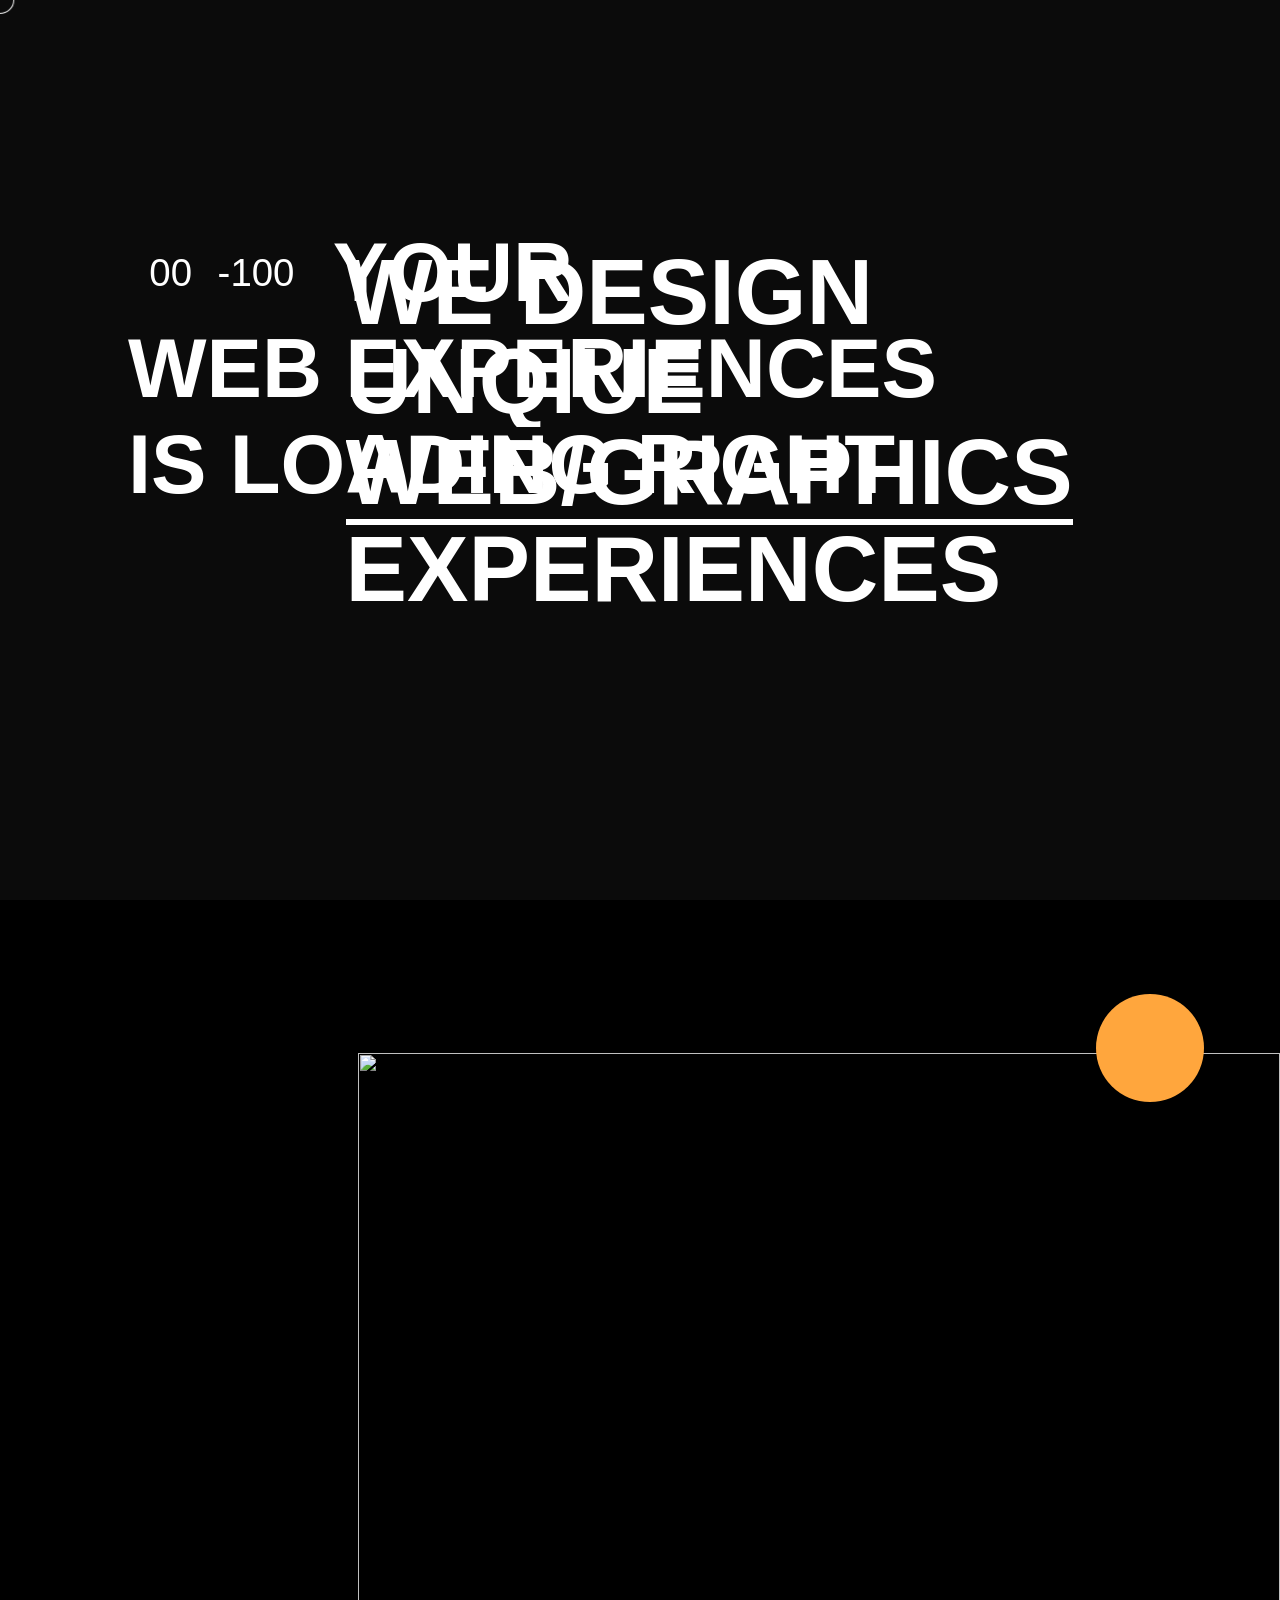
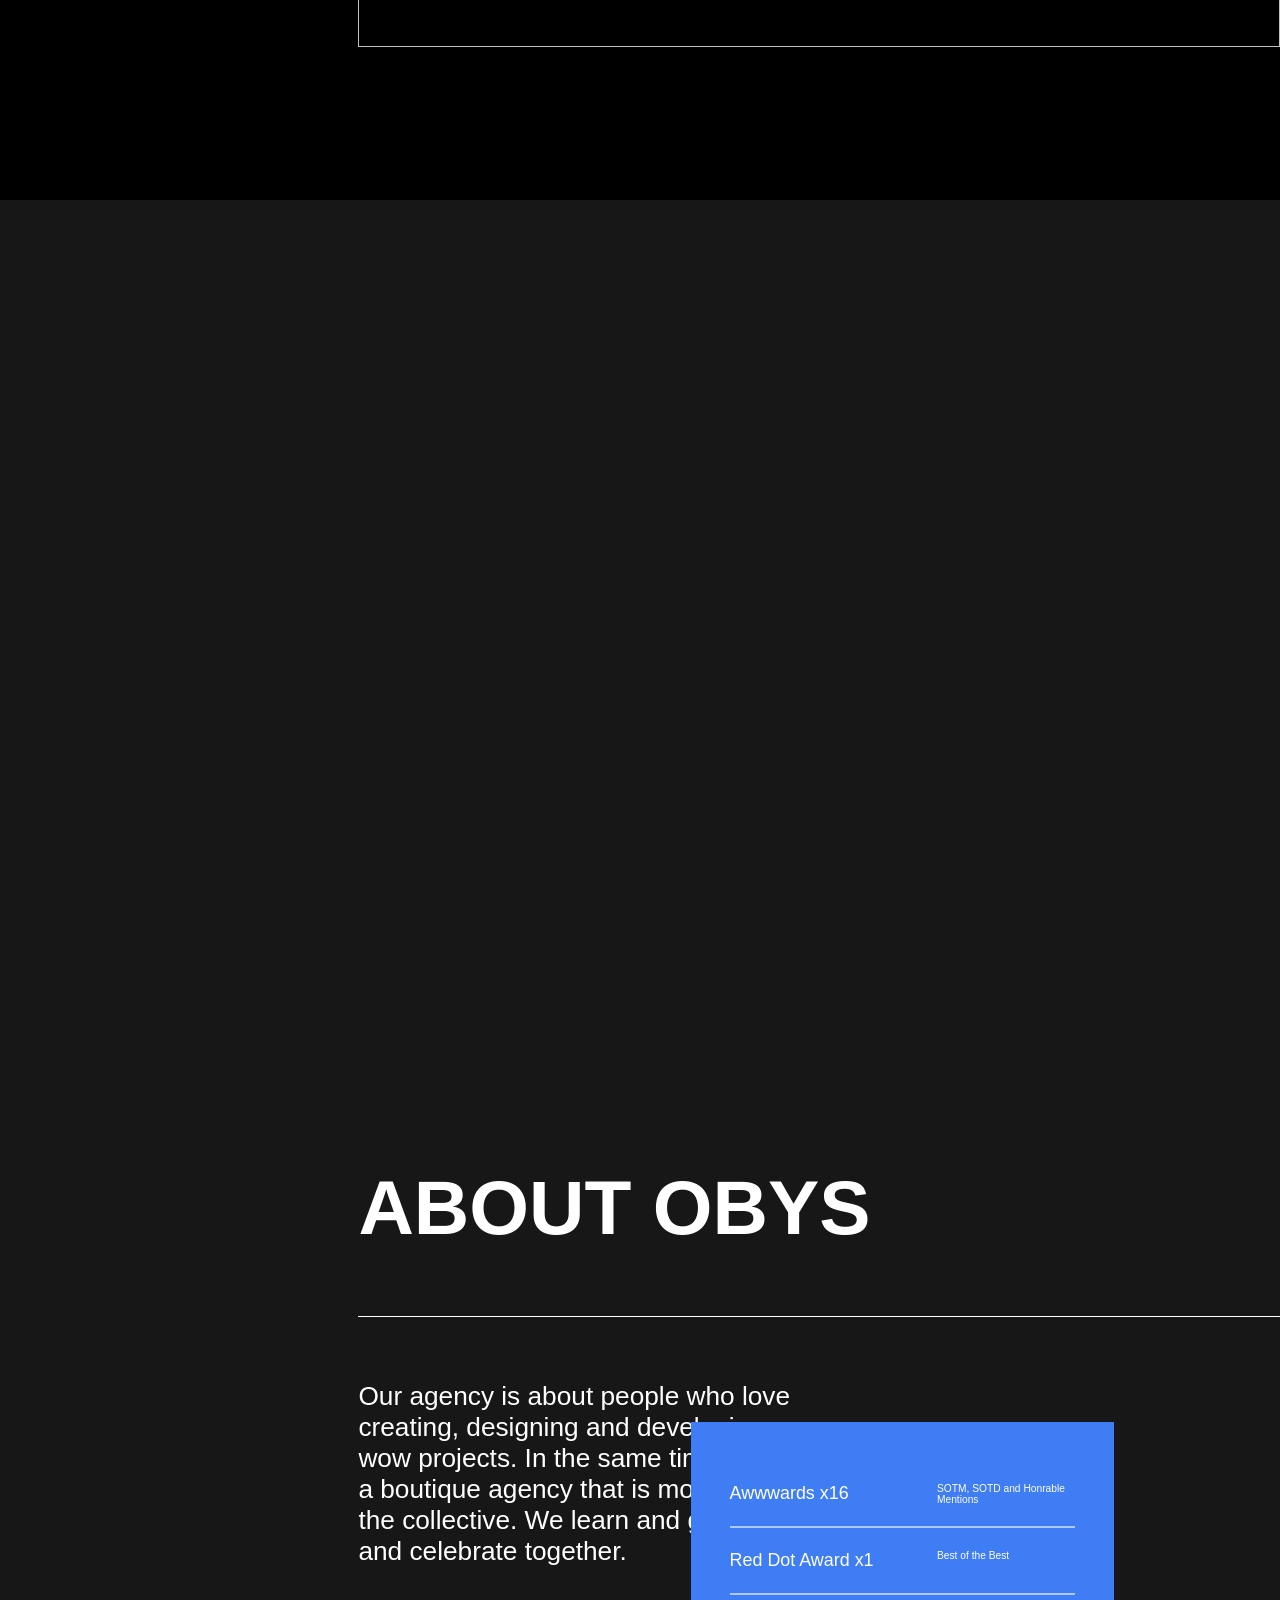
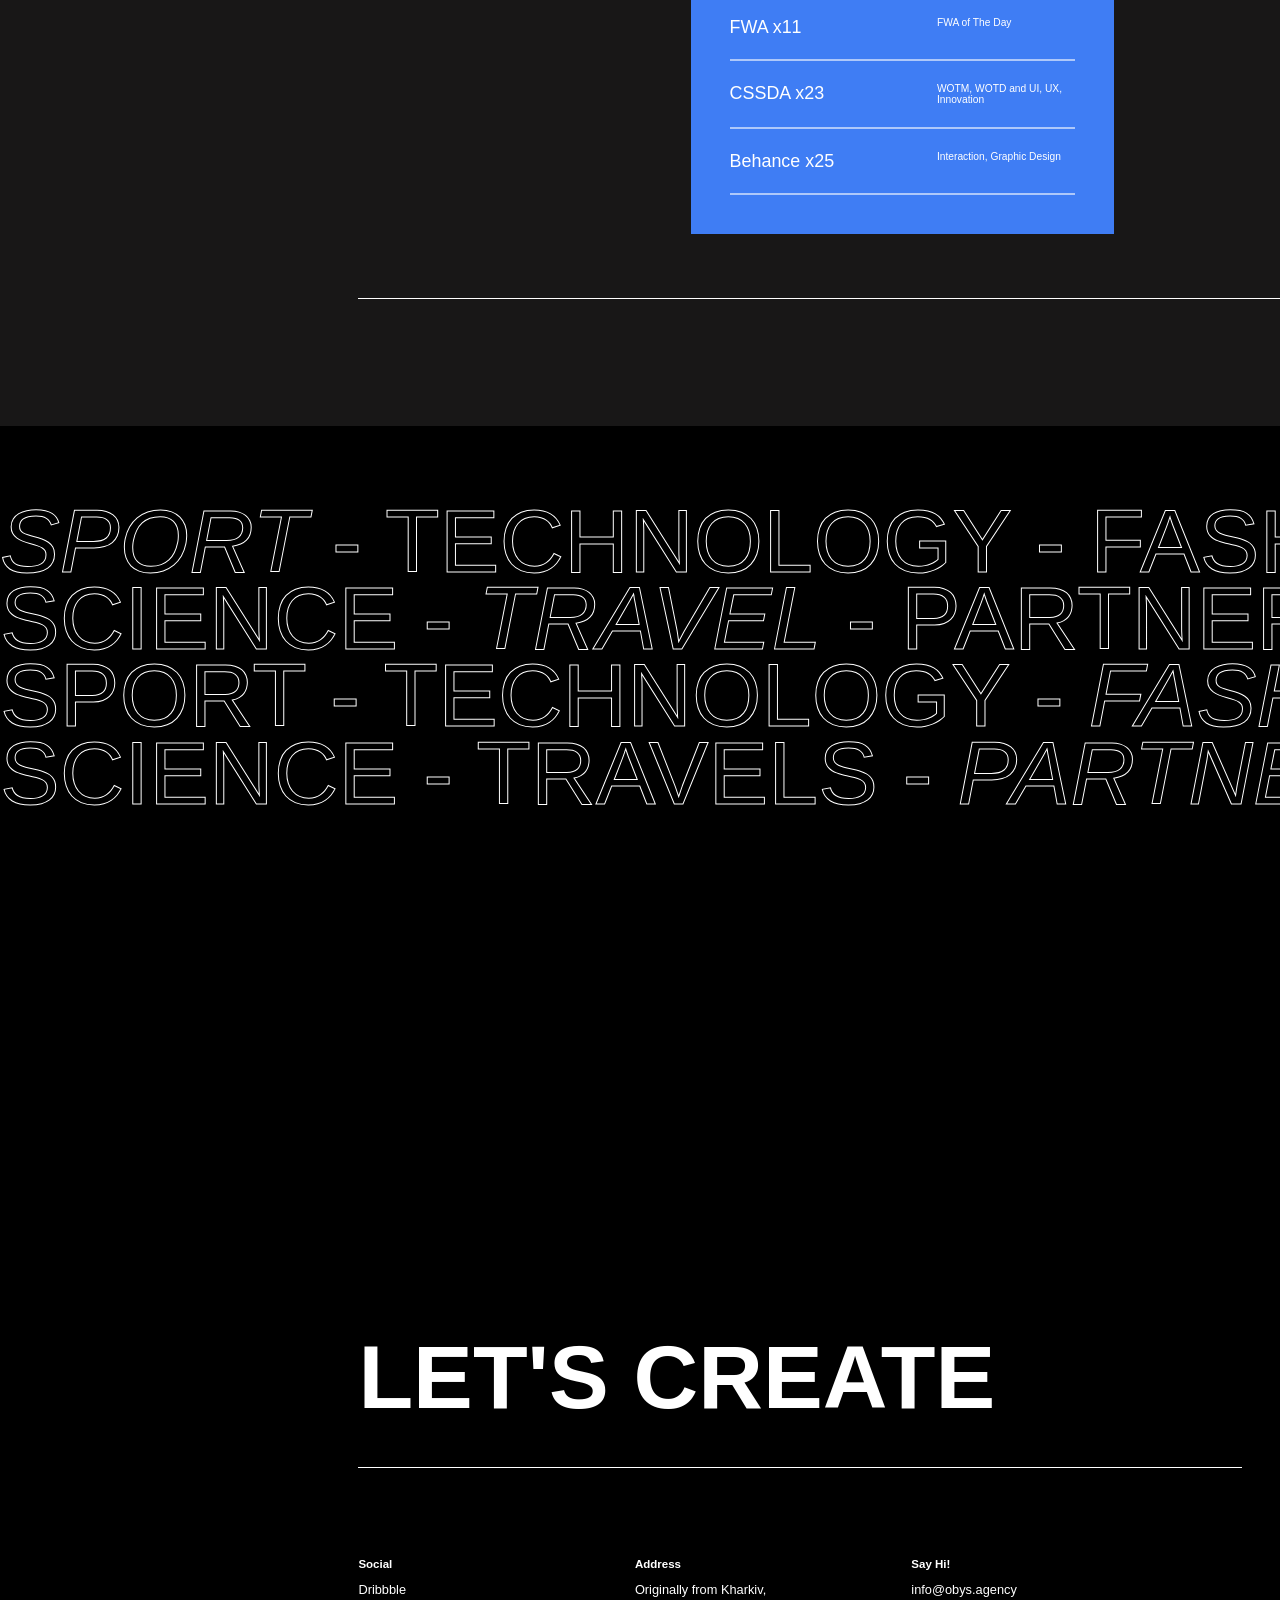
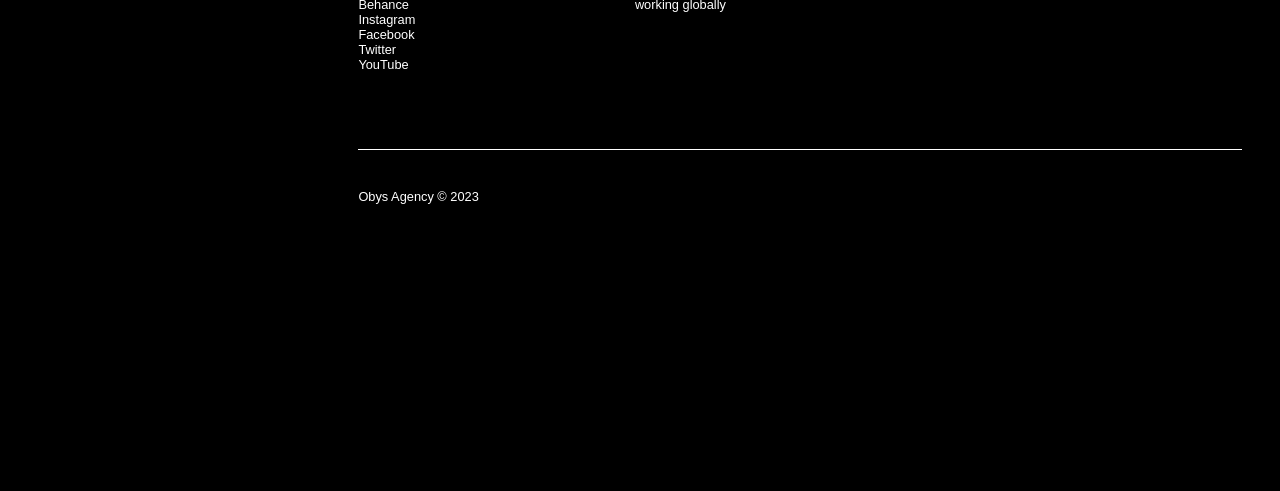
==== tut.html @ cdc53f73 "Initial commit" ====
<!DOCTYPE html>
<html lang="en">

<head>
    <meta charset="UTF-8">
    <meta name="viewport" content="width=device-width, initial-scale=1.0">
    <title>Obys Agency </title>
    <link rel="shortcut icon" href="favicon.png" type="image/x-icon">
    <link rel="stylesheet" href="https://unpkg.com/sheryjs/dist/Shery.css" /> <!-- Recommended -->
    <link href="https://cdn.jsdelivr.net/npm/remixicon@4.5.0/fonts/remixicon.css" rel="stylesheet" />
    <link rel="stylesheet" href="style.css">
</head>

<body>
    <div id="crsr"></div>
    <div id="loader">
        <div class="line">
            <div id="line1-part1">
                <h5>00</h5>
                <h6>-100</h6>
            </div>
            <h1>Your</h1>
        </div>
        <div class="line">
            <h1>Web Experiences</h1>
        </div>
        <div class="line">
            <h1>is loading right</h1>
            <h2>now</h2>
        </div>
    </div>
    <div id="main">
        <div id="page1">
            <div id="nav">
                <svg class="brand__svg" width="71" height="27" viewBox="0 0 71 27">
                    <path
                        d="M40.7622 24.5917C40.7622 23.6724 41.4511 22.9829 42.3697 22.9829C43.2883 22.9829 43.9773 23.6724 43.9773 24.5917C43.9773 25.511 43.2883 26.2005 42.3697 26.2005C41.566 26.2005 40.7622 25.3961 40.7622 24.5917Z"
                        fill="currentColor"></path>
                    <path
                        d="M65.7937 8.96329C65.7937 8.04398 66.4826 7.35449 67.4012 7.35449C68.3198 7.35449 69.0087 8.04398 69.0087 8.96329C69.0087 9.88261 68.3198 10.5721 67.4012 10.5721C66.4826 10.5721 65.7937 9.88261 65.7937 8.96329Z"
                        fill="currentColor"></path>
                    <path
                        d="M59.019 18.3861C59.019 17.4668 59.708 16.7773 60.6266 16.7773C61.5451 16.7773 62.2341 17.4668 62.2341 18.3861C62.2341 19.3055 61.5451 19.9949 60.6266 19.9949C59.8228 19.9949 59.019 19.3055 59.019 18.3861Z"
                        fill="currentColor"></path>
                    <path
                        d="M41.3365 9.88276C40.5327 8.27396 39.6142 7.8143 39.04 7.58447H46.3887C45.9294 7.8143 45.0108 8.04413 45.0108 8.96344C45.0108 9.19327 45.1257 9.65293 45.3553 10.1126L48.3407 16.6627L46.5035 20.225L41.3365 9.88276Z"
                        fill="currentColor"></path>
                    <path
                        d="M51.8998 9.30819C51.8998 8.04413 50.9812 7.69939 50.2922 7.58447H54.6555C53.8517 7.8143 52.8183 8.27396 51.7849 10.1126C51.8998 9.88276 51.8998 9.65293 51.8998 9.30819Z"
                        fill="currentColor"></path>
                    <path
                        d="M66.7122 17.9266C66.7122 16.2029 65.2195 15.6283 63.0378 14.5941C60.8562 13.5599 59.019 12.7555 59.019 10.8019C59.019 8.73348 60.971 7.12468 64.1861 7.00977C63.1527 7.23959 62.3489 8.15891 62.3489 9.42296C62.3489 10.9168 63.612 11.4914 65.9084 12.5256C68.2049 13.5599 70.2717 14.4792 70.2717 16.6626C70.2717 19.1907 67.4011 20.3398 64.6454 20.4547C65.9084 20.2249 66.7122 19.1907 66.7122 17.9266Z"
                        fill="currentColor"></path>
                    <path
                        d="M21.0129 2.64303C21.0129 1.6088 20.3239 0.919313 19.2905 0.689485L24.4576 0V20.3398C24.4576 20.3398 22.6204 20.4547 20.8981 21.8337V2.64303H21.0129Z"
                        fill="currentColor"></path>
                    <path
                        d="M34.6764 14.0195C34.6764 10.4572 31.691 7.58432 27.9019 7.35449C30.1983 7.69923 30.8873 11.4914 30.8873 14.0195C30.8873 16.5476 30.1983 20.2249 27.9019 20.6845C31.8058 20.4547 34.6764 17.5819 34.6764 14.0195Z"
                        fill="currentColor"></path>
                    <path
                        d="M14.9269 14.0195C14.9269 10.4572 11.9415 7.58432 8.15234 7.35449C10.4488 7.69923 11.1377 11.4914 11.1377 14.0195C11.1377 16.5476 10.4488 20.2249 8.15234 20.6845C11.9415 20.4547 14.9269 17.5819 14.9269 14.0195Z"
                        fill="currentColor"></path>
                    <path
                        d="M0 14.0195C0 10.4572 2.9854 7.58432 6.77456 7.35449C4.4781 7.69923 3.78916 11.4914 3.78916 14.0195C3.78916 16.5476 4.4781 20.2249 6.77456 20.6845C2.9854 20.4547 0 17.5819 0 14.0195Z"
                        fill="currentColor"></path>
                </svg>
                <div id="nav-part2">
                    <h4>Works</h4>
                    <h4>About</h4>
                    <h4>Contacts</h4>
                </div>
            </div>
            <div class="hero" id="hero1">
                <h1>We Design</h1>
            </div>
            <div class="hero" id="hero2">
                <h1>Unqiue</h1>
            </div>
            <div class="hero" id="hero3">
                <h2>Web/</h2>

                <h2>Graphics</h2>
            </div>
            <div class="hero" id="hero4">
                <h1>Experiences</h1>
            </div>
        </div>
        <div id="page2">
            <div id="video-container">
                <div id="video-cursor">
                    <i class="ri-play-mini-fill"></i>
                </div>
                <img src="https://obys.agency/wp-content/uploads/2022/11/Showreel-2022-preview-1.jpg" alt="">
                <video autoplay loop muted
                    src="https://obys.agency/wp-content/uploads/2024/12/Obys-Showreel-2024.mp4"></video>
            </div>
        </div>
        <div id="page3">

        </div>
        <div id="page4">
            <div id="page4-content">
                <h1>About Obys</h1>

                <div class="underline"></div>
                <p>Our
                    agency
                    is
                    about
                    people
                    who

                    love
                    creating,
                    designing
                    and

                    developing
                    wow
                    projects.
                    In
                    the

                    same
                    time
                    we
                    are
                    a
                    boutique

                    agency
                    that
                    is
                    more
                    than
                    the

                    collective.
                    We
                    learn
                    and
                    grow,
                    win

                    and
                    celebrate
                    together.

                </p>
                <div id="page4-flex">
                    <img src="https://obys.agency/wp-content/uploads/2020/07/content-image01.jpg
    " alt="">
                    <p>We are happy to present our new website and updated version of Obys agency. As before we are open
                        for new projects worldwide!
                        <br> <br>Would you like to have award winning site or unique branding style, please say hi to
                        our manager —info@obys.agency.
                        And we will help you with the pleasure.
                    </p>
                </div>
                <div id="page4-blue-div">
                    <div class="blue-div-elem">
                        <h4>Awwwards x16
                        </h4>
                        <p>SOTM, SOTD and Honrable Mentions</p>
                    </div>
                    <div class="blue-div-elem">
                        <h4>Red Dot Award x1
                        </h4>
                        <p>Best of the Best</p>
                    </div>
                    <div class="blue-div-elem">
                        <h4>FWA x11
                        </h4>
                        <p> FWA of The Day</p>
                    </div>
                    <div class="blue-div-elem">
                        <h4>CSSDA x23
                        </h4>
                        <p>WOTM, WOTD and UI, UX, Innovation</p>
                    </div>
                    <div class="blue-div-elem">
                        <h4>Behance x25
                        </h4>
                        <p>Interaction, Graphic Design</p>

                    </div>
                </div>
                <div class="underline"></div>
            </div>
        </div>
        <div id="page5">
            <div class="e">
                <div class="elem">
                    <h1><span>Sport</span> - Technology - Fashion -</h1>
                    <h1><span>Sport</span> - Technology - Fashion -</h1>

                </div>
                <div class="elem2">
                    <h1>Science - <span>Travel</span> - Partners -</h1>
                    <h1>Science - <span>Travel</span> - Pratners -</h1>

                </div>
                <div class="elem">
                    <h1>Sport - Technology - <span>Fashion</span> -</h1>
                    <h1>Sport - Technology - <span>Fashion</span> -</h1>

                </div>
                <div class="elem2">
                    <h1>Science - Travels - <span>Partners</span> -</h1>
                    <h1>Science - Travels - <span>Partners</span> -</h1>

                </div>
            </div>
        </div>
        <div id="footer">
            <h1>Let's Create</h1>
            <div class="underline"></div>
            <div id="footer-div">
                <div class="box">
                    <h6>Social</h6>
                    <h5>

                        Dribbble<br>
                        Behance<br>
                        Instagram<br>
                        Facebook<br>
                        Twitter<br>
                        YouTube<br>
                    </h5>
                    </div>
                    <div class="box">
                        <h6>Address</h6>
                        <h5>

                            Originally from Kharkiv,
                            working globally </h5>
                    </div>
                    <div class="box">
                        <h6>Say Hi!</h6>
                        <h5>
                            info@obys.agency
                        </h5>
                    </div>
                </div>
                <div class="underline"></div>
                <h5>
                    Obys Agency © 2023
                </h5>       
            </div>
        </div>
        

        <script src="https://cdnjs.cloudflare.com/ajax/libs/gsap/3.12.7/gsap.min.js"
            integrity="sha512-f6bQMg6nkSRw/xfHw5BCbISe/dJjXrVGfz9BSDwhZtiErHwk7ifbmBEtF9vFW8UNIQPhV2uEFVyI/UHob9r7Cw=="
            crossorigin="anonymous" referrerpolicy="no-referrer"></script>
        <script src="https://cdnjs.cloudflare.com/ajax/libs/gsap/3.12.7/ScrollTrigger.min.js"
            integrity="sha512-AcqPGqrrAEtEwe+ADO5R8RbdFi7tuU7b/A2cJJH0Im0D18NRk5p5s4B3E5PMuO81KFw0ClN7J5SHVUJz7KOb0A=="
            crossorigin="anonymous" referrerpolicy="no-referrer"></script>
        <script type="text/javascript" src="https://unpkg.com/sheryjs/dist/Shery.js"></script> <!-- Recommended -->
        <script src="script.js"></script>
</body>

</html>
---- style.css ----
*{
    margin: 0;
    padding: 0;
    box-sizing: border-box;
    font-family: "Plain", sans-serif;
    color: white;
    
}
html,body{
    height: 100%;
    width: 100%;

}
body{
    overflow-x: hidden;
     /* overflow-y: auto;
    background-color: #000000;  */
}
    
#crsr{
        height: 2.2vw;
        width: 2.3vw;
        border-radius: 50%;
        /* background-color: #0c0c0c; */
        position: fixed;
        z-index: 9999;
        border: 1px solid #fff;
        mix-blend-mode: difference;
        transform: translate(-50%,-50%);
   
    }
   

#loader{
    height:100%;
    width:100%;
    position: fixed;
    z-index: 999;
    background-color: #0b0b0b;
    padding: 25vh 10vw;

    
}
.line{
    /* position: relative; */
    /* background-color: red; */
  height: fit-content;
  overflow: hidden;
  display: flex;
  align-items: center;
justify-content: flex-start;  
 gap:3vw;        
    
}
#line1-part1{
   display: flex;
    align-items: center;
    justify-content: center;
    gap:2vw;
}
#line1-part1 h5 , #line1-part1 h6{
    font-size: 3vw;
    font-weight: 100;
    font-family:"silk serif", sans-serif;
   
}
#line1-part1 h5{
    /* background-color: red; */
    width: 5vw;
    text-align: right;
}

.line h1{
    font-size: 6.5vw;
    text-transform: uppercase;
    /* padding: -50px; */
    font-weight: 900;
   
}
.line h2{
    font-size: 5vw;
    text-transform: uppercase;
    font-weight: 900;
    animation-duration: 1s ;
    opacity: 0;
    animation-name: anime;
    animation-iteration-count: infinite;
   
}
@keyframes anime{
    0%{
      font-family: 'plain', sans-serif;
      -webkit-text-stroke: 1px #fff;
      color: #fff;
      font-weight: 500;
      opacity: 1;
    }
    47%{
        font-family: 'plain', sans-serif;
        -webkit-text-stroke: 1px #fff;
        color: #fff;
        font-weight: 500;
        opacity: 0;
      }
    50%{
        font-family: "silk serif", sans-serif;
        -webkit-text-stroke: 1px #fff;
        font-weight: 500;
        color:transparent;
        opacity: 1;
    }  
    

100%{
    font-family: "silk serif", sans-serif;
    -webkit-text-stroke: 1px #fff;
    font-weight: 500;
    color:transparent;
    opacity: 0;
}
}
#main{
    position: relative;
    background-color: #000000;
}
#page1{
    height: 100vh;
    width: 100%;
    background-color: #151515;
}
#page1 #nav{
    display: flex;
  align-items: center;
    justify-content: space-between;
    padding: 2.3vw 5.5vw;
}
 #nav-part2{
    display: flex;
    align-items: center;
    gap: 3vw;
   justify-content: center;
}
#nav-part2 h4{
    font-size:0.8vw;
    font-weight: 500;

}
.hero{
    /* background-color: red; */
    width:72%;
    margin-left:27%;
    height:fit-content;
    overflow: hidden;
    display: flex;
    align-items: center;
    /* justify-content: center; */
    position: relative;
    z-index: 9999  ;

}
.hero:nth-child(2){
  margin-top: 18vh;
}
.hero h1{
    font-size: 7.2vw;
    font-weight: 600;
    text-transform: uppercase;
    line-height: 7vw;

}
.hero h2{
    font-size: 7.2vw;
    font-weight: 600;
    text-transform: uppercase;
    line-height: 7.2vw;
    border-bottom: 0.5vw solid #fff;
    /* padding-bottom: 0.8vw; */
    /* transition: all ease 0.3s; */


}

.hero h2:hover{
    -webkit-text-stroke: 2px  #fff;
    color: transparent;
    font-weight: 500 ;
    border-bottom: 0.5vw solid black;


}
#page2{
    height: 100vh;
    width: 100%;
    /* background-color: #000000; */
    padding-top: 17vh;
    position: relative;
}
#video-container img{
    position:absolute;
    height: 100%;
    width: 100%;
    object-fit: cover;
    top:0;
}
#video-container{
    height: 66vh;
    width: 72vw;
    position: relative;
    left: 28%;
    background-image: url(https://obys.agency/wp-content/uploads/2022/11/Showreel-2022-preview-1.jpg);

}
#video-container video{
    height: 100%;
    width: 100%;
    object-fit: cover;
    /* position: absolute;
    top: 0;
    left: 0;
    z-index: -1; */
}
#video-cursor{
    background-color: #ffa63D;
    height: 8.5vw;
    width: 8.5vw;
    border-radius: 50%;
    position: absolute;
    top: 0;
    left: 80%;
    z-index: 9999;
    top:-10%;
    display: flex;
    align-items: center;
    justify-content: center;
}
#video-cursor i{
    font-size: 2vw;
}
#page3{
    min-height: 100vh;
    width: 100%;
    background-color: rgb(24, 23, 23);
    position: relative;
}
#page4{
    min-height: 100vh;
    width: 100%;
    background-color: rgb(24, 23, 23);
    position: relative;
    padding: 7vh 0;
}
#page4-content {
    width: 72vw;
    margin-left: 28%;
    /* position:  absolute; */

}
#page4-content h1{
    font-size: 6vw;
    /* font-weight: 600; */
    text-transform: uppercase;
    /* line-height: 7vw; */
}
#page4-content .underline {
    height:1px;
    width: 100%;
    background-color: #fff;
    margin: 5vw 0;
}
#page4-content>p{
    font-size: 2.05vw;
    width: 50%;
    /* font-weight: 500;
    text-transform: uppercase;
    line-height: 5vw; */
    margin-bottom: 3vw;
}
#page4-flex{
    display: flex;
    
}
#page4-flex img{
    /* height: 100%; */
    width: 48%;
    /* object-fit: cover; */
}
#page4-flex p{
    font-size:0.9vw;
    width: 19%;
    margin-left:1vw;
}
#page4-blue-div{
    background-color: #3F7DF4;
    width: 33vw;
    padding: 3vw;
    /* background-color: red; */
    position: relative;
    margin-top: -35vh;
    margin-left: 26vw;
}

.blue-div-elem{
    display: flex;
    align-items: flex-start;
    justify-content: space-between;
    padding: 1.7vw 0;
    border-bottom: 2px solid #ffffff94;
}
.blue-div-elem h4{
    font-size: 1.4vw;
    font-weight: 500;
}
.blue-div-elem p{
  font-size: 0.8vw;
  width: 40%;
  font-weight: 100;
}
#page5 {
    min-height: 100vh;
    width: 100%;
    /* background-color: rgb(24, 23, 23); */
    position: relative;
    padding: 5vw 0;

}
.elem{
    /* background-color: red; */
    white-space: nowrap;
 overflow-x: hidden;
 margin-bottom: -2vw;
}
.elem h1{
    font-size: 7vw;
    -webkit-text-stroke: 1px  #fff;
    font-weight: 400;
    text-transform: uppercase;
    color:transparent;
    display: inline-block;
    animation: text 5s linear infinite;
    margin-right: 16px;
    animation-name: anime;
    animation-duration: 12s;
    animation-timing-function: linear;
    animation-iteration-count: infinite;
}
@keyframes anime{
    from{
        transform: translateX(0);
    }
    to{
        transform: translateX(calc(-100% - 20px));
    }
}

.elem2{
    /* background-color: red; */
    white-space: nowrap;
 overflow-x: hidden;
 margin-bottom: -2vw;
}
.elem2 h1{
    font-size: 7vw;
    -webkit-text-stroke: 1px  #fff;
    font-weight: 400;
    text-transform: uppercase;
    color:transparent;
    display: inline-block;
    transform: translateX(clac(-100% - 20px));
    animation-name: anime;
    animation-duration: 12s;
    animation-timing-function: linear;
    animation-iteration-count: infinite;
    animation-direction: reverse;

}

.elem span{
    font-style: italic;
    font-family: "silk serif", sans-serif;
    color: transparent;

}
.elem2 span{
    font-style: italic;
    font-family: "silk serif", sans-serif;
    color: transparent;
}
#footer{
    height: 85vh;
    width: 100%;
    /* background-color: red; */
    position: relative;
    padding-left: 28vw;
    padding-right: 3vw;

}

#footer h1{
    font-size: 7vw;
    /* width: 60vw; */
    /* background-color: blue; */
    /* margin-left: 28vw; */
    text-transform: uppercase;
}
#footer h1::before{
    /* content:"04"; */
    color: #fff;
    /* position: absolute; */
    font-size: 5vw;
    font-family:"silk serif";
    font-weight:00;
    /* left:12%; */
    /* top:8%; */
}
.underline{
    height: 1px;
    width: 100%;
    background-color: white;
    margin: 3vw 0;
}
#footer-div{
    display:flex;
    align-items: flex-start;
    justify-content: space-between;
    padding-right: 15vw;
    padding-top: 4vw;
    margin-bottom: 6vw;
}
#footer-div h6{
    font-size: 0.9vw;
    margin-bottom: 1vw;
}

#footer-div h5{
    font-size: 1.4vw;
    /* margin: 0.1vh 0; */
    font-weight: 300;
}
.box{
    width: 20%;
}
#footer h5{
    font-weight: 500;
    font-size: 1vw;
}
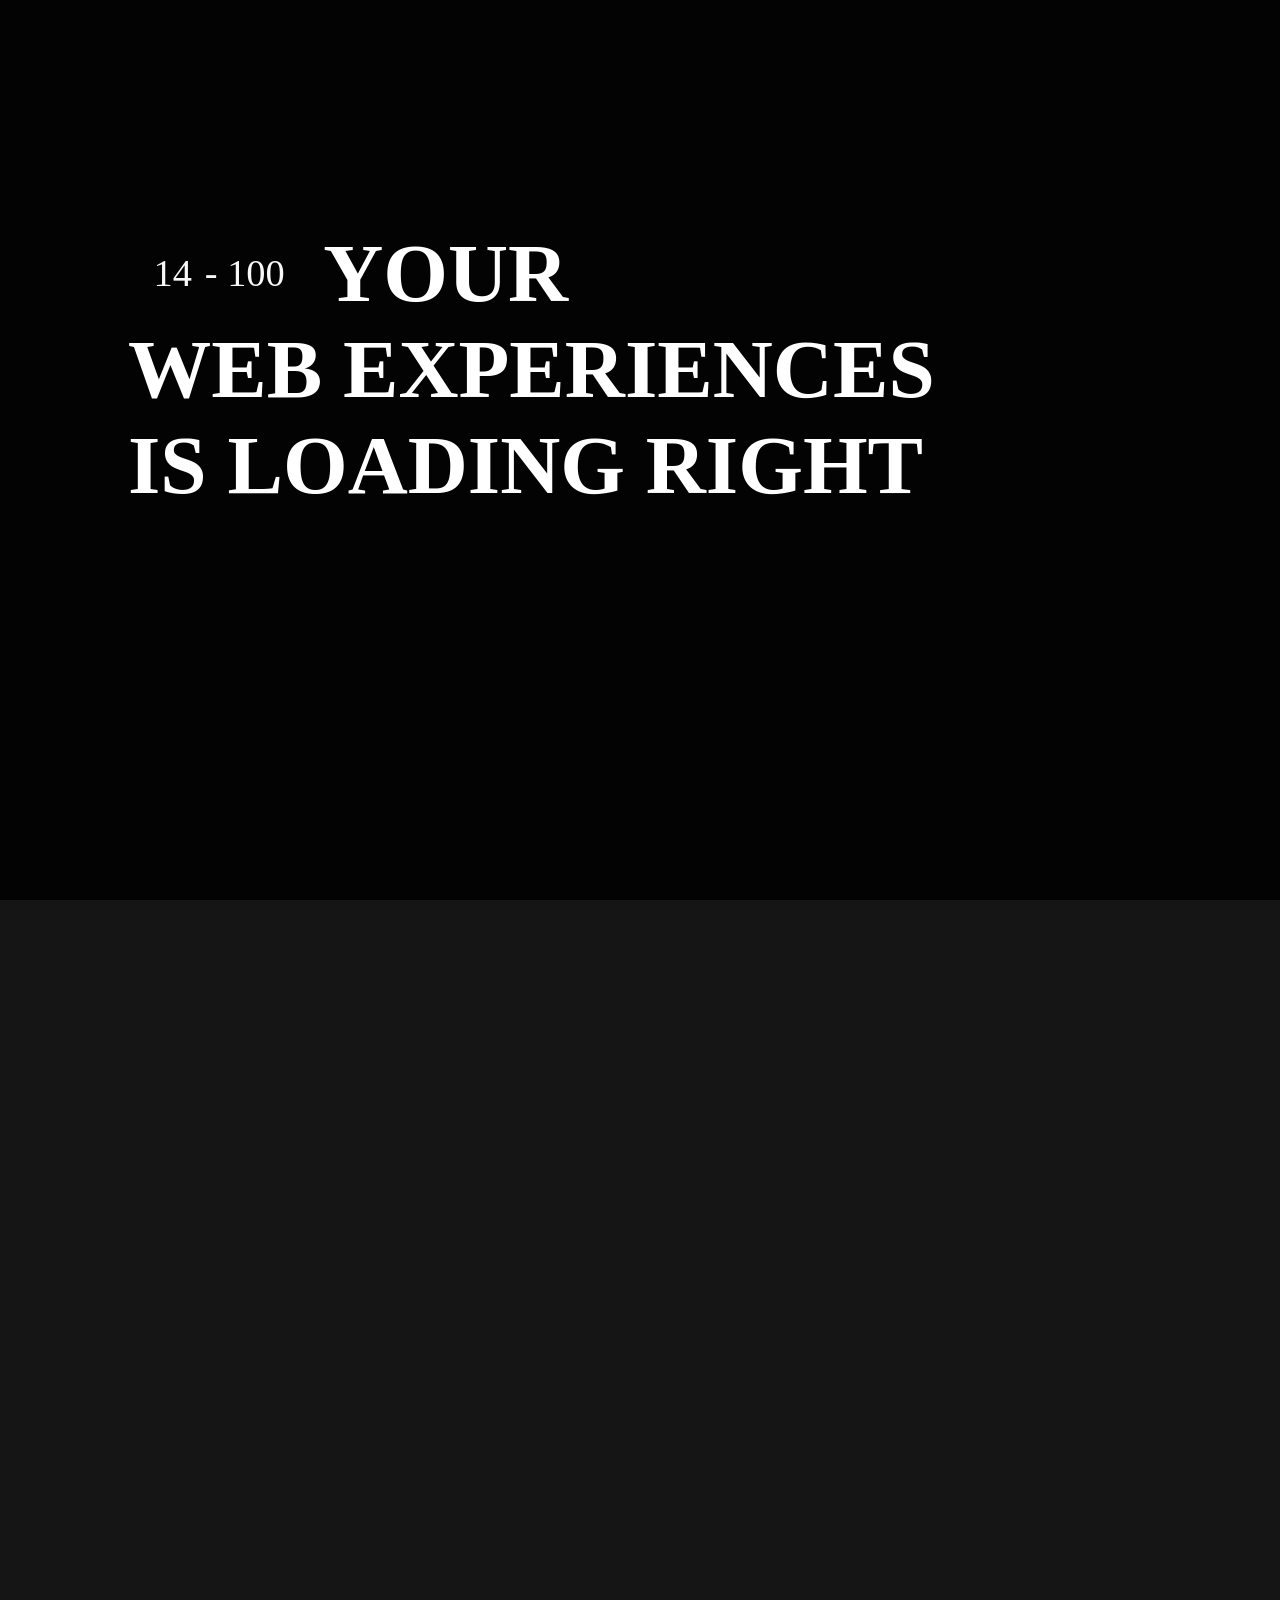
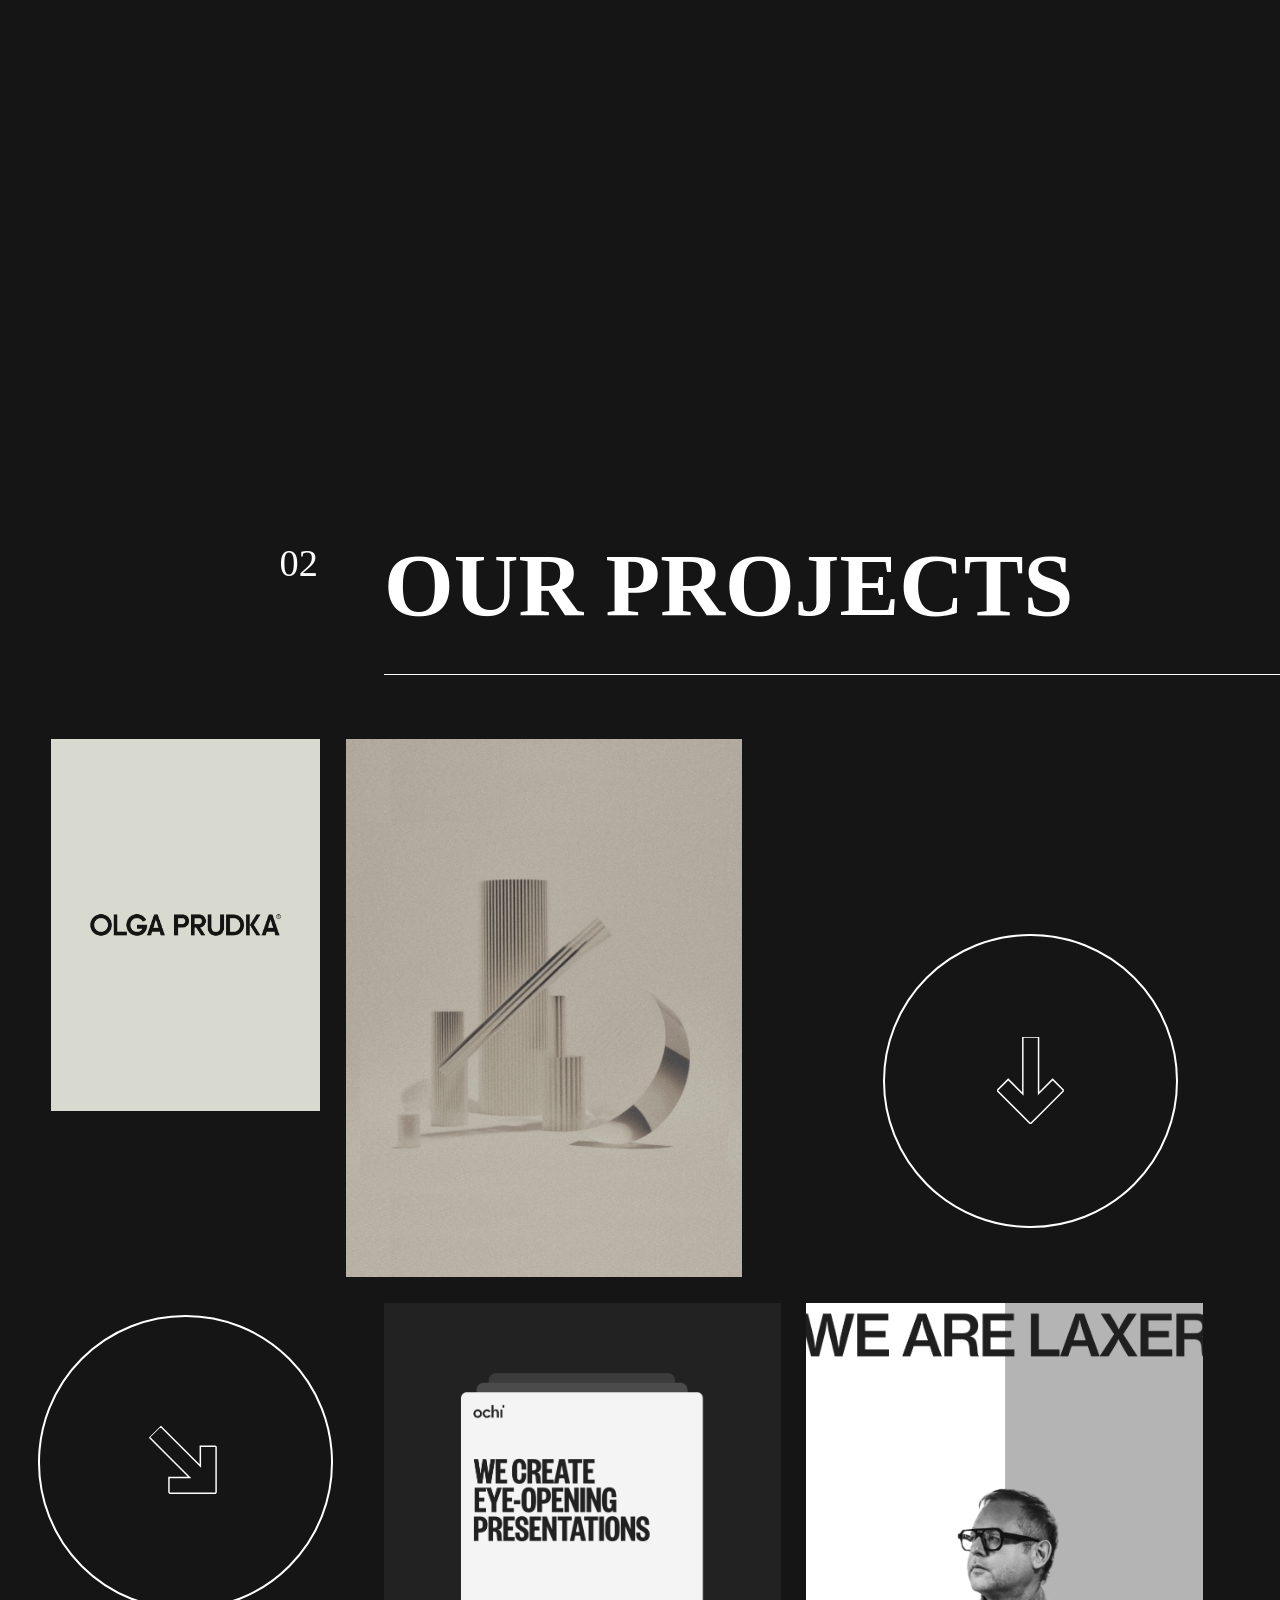
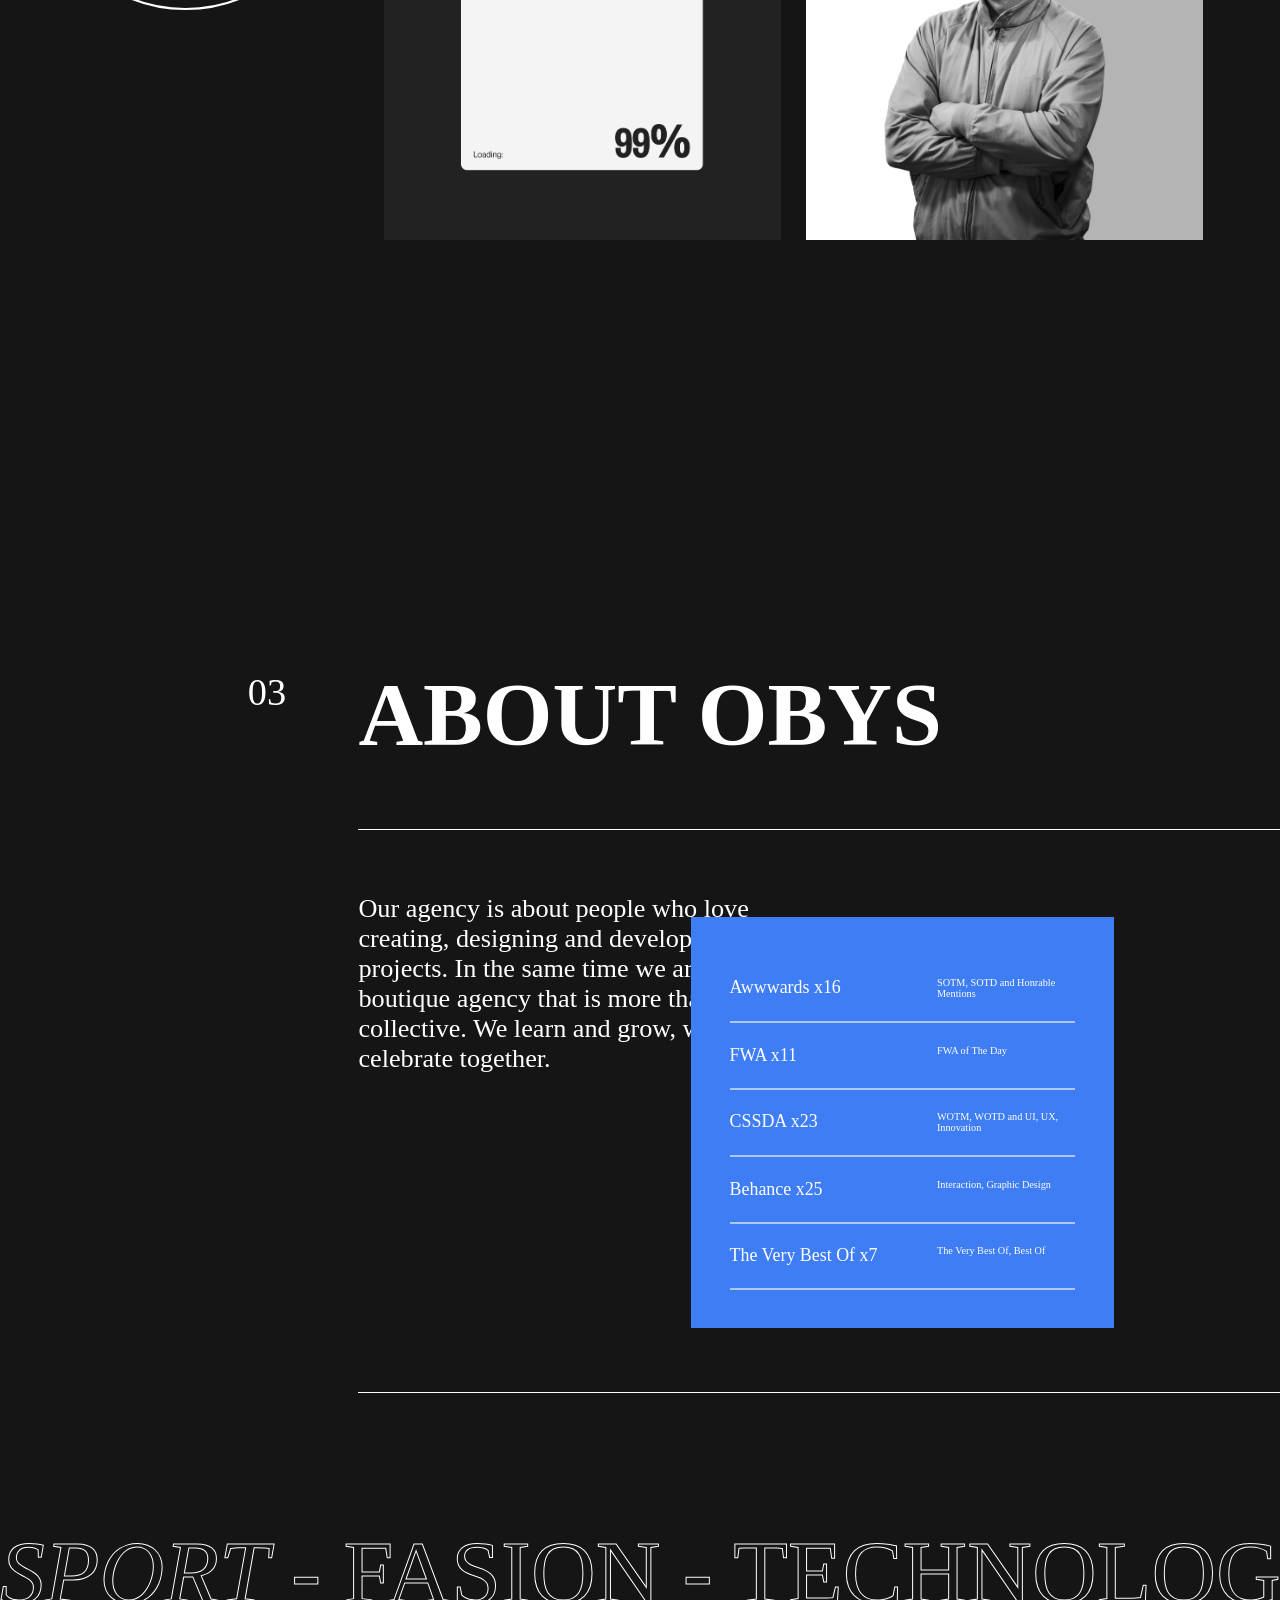
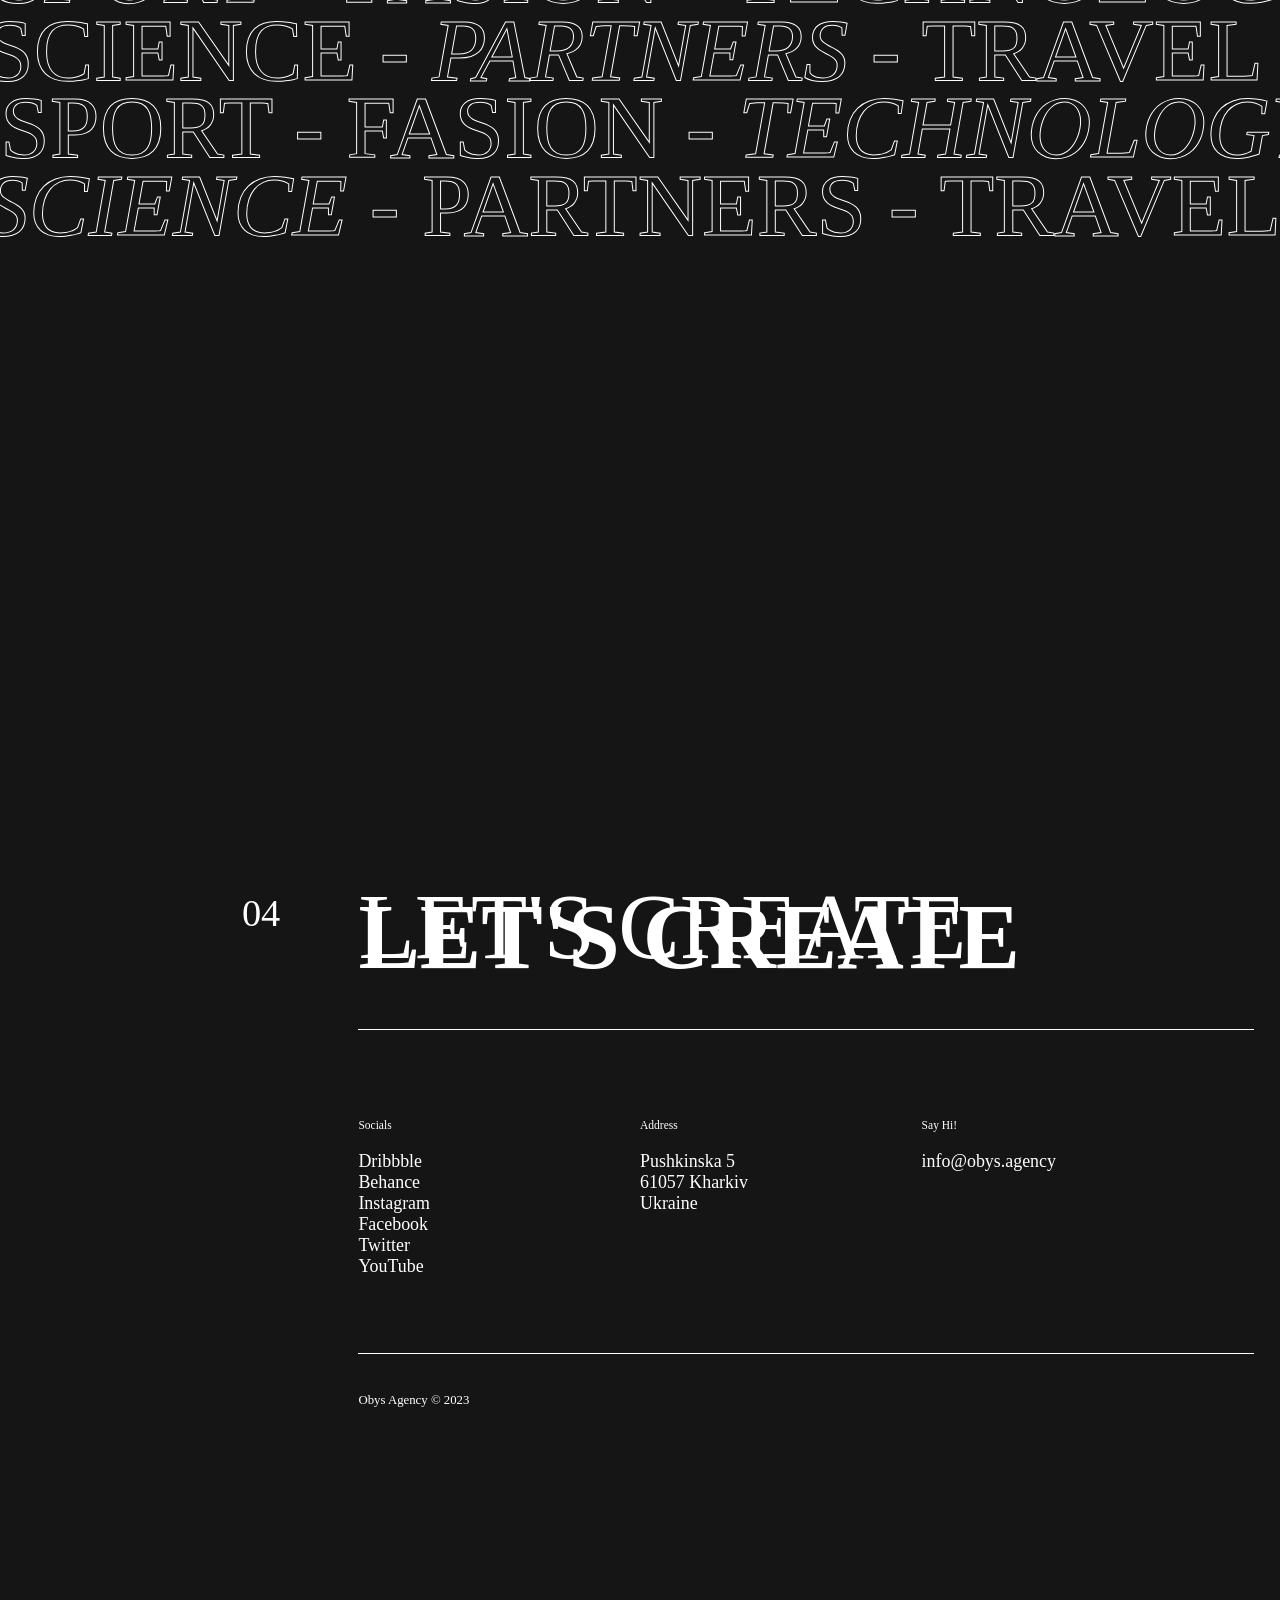
==== commit aa8ad117: "Final Project" ====
--- a/tut.html
+++ b/tut.html
@@ -1,23 +1,30 @@
+
 <!DOCTYPE html>
 <html lang="en">
 
 <head>
     <meta charset="UTF-8">
     <meta name="viewport" content="width=device-width, initial-scale=1.0">
-    <title>Obys Agency </title>
+    <title>Obys Agency</title>
+    <!-- favicon -->
     <link rel="shortcut icon" href="favicon.png" type="image/x-icon">
-    <link rel="stylesheet" href="https://unpkg.com/sheryjs/dist/Shery.css" /> <!-- Recommended -->
-    <link href="https://cdn.jsdelivr.net/npm/remixicon@4.5.0/fonts/remixicon.css" rel="stylesheet" />
+    <!-- locomotive css  -->
+    <link rel="stylesheet" href="https://cdn.jsdelivr.net/npm/locomotive-scroll@3.5.4/dist/locomotive-scroll.css">
+    <!-- shery css  -->
+    <link rel="stylesheet" href="https://cdn.jsdelivr.net/gh/aayushchouhan24/sheryjs@main/dist/Shery.css" />
+    <!-- remixicon cdn  -->
+    <link href="https://cdn.jsdelivr.net/npm/remixicon@3.5.0/fonts/remixicon.css" rel="stylesheet">
+    <!-- css file  -->
     <link rel="stylesheet" href="style.css">
 </head>
 
 <body>
-    <div id="crsr"></div>
+
     <div id="loader">
         <div class="line">
             <div id="line1-part1">
                 <h5>00</h5>
-                <h6>-100</h6>
+                <h6>- 100</h6>
             </div>
             <h1>Your</h1>
         </div>
@@ -26,11 +33,11 @@
         </div>
         <div class="line">
             <h1>is loading right</h1>
-            <h2>now</h2>
+            <h2>Now</h2>
         </div>
     </div>
     <div id="main">
-        <div id="page1">
+        <div id="page1" data-scroll data-scroll-speed="-1">
             <div id="nav">
                 <svg class="brand__svg" width="71" height="27" viewBox="0 0 71 27">
                     <path
@@ -74,34 +81,70 @@
                 <h1>We Design</h1>
             </div>
             <div class="hero" id="hero2">
-                <h1>Unqiue</h1>
+                <h1>Unique</h1>
             </div>
             <div class="hero" id="hero3">
                 <h2>Web/</h2>
-
-                <h2>Graphics</h2>
+                <h2>Graphic</h2>
             </div>
             <div class="hero" id="hero4">
-                <h1>Experiences</h1>
-            </div>
-        </div>
-        <div id="page2">
+                <h1>Experience</h1>
+            </div>
+            <img id="flag" src="https://obys.agency/wp-content/uploads/2022/03/Flag.jpg" alt="">
+        </div>
+        <div id="page2" data-scroll data-scroll-speed="-2.5">
             <div id="video-container">
                 <div id="video-cursor">
                     <i class="ri-play-mini-fill"></i>
                 </div>
-                <img src="https://obys.agency/wp-content/uploads/2022/11/Showreel-2022-preview-1.jpg" alt="">
-                <video autoplay loop muted
-                    src="https://obys.agency/wp-content/uploads/2024/12/Obys-Showreel-2024.mp4"></video>
-            </div>
-        </div>
-        <div id="page3">
-
-        </div>
-        <div id="page4">
+                <video loop src="https://obys.agency/wp-content/uploads/2022/11/Obys-Showreel-2022.mp4"></video>
+            </div>
+        </div>
+        <div id="page3" data-scroll data-scroll-speed="-2.5">
+            <h1>OUR PROJECTS</h1>
+            <div class="underline"></div>
+            <div id="image-div-container">
+                <div class="image-div">
+                    <img src="image1(1).jpg" alt="">
+                    <img src="image1(2).jpg" alt="">
+                </div>
+                <div class="image-div">
+                    <img src="image2(1).jpg" alt="">
+                    <img src="image2(2).jpg" alt="">
+                </div>
+                <div class="page3-circle1">
+                    <svg class="button__arrow" viewBox="0 0 91 118" fill="none">
+                        <path
+                            d="M15.2307 57.4152L15.9378 56.708L15.2307 56.0009L14.5236 56.708L15.2307 57.4152ZM34.9813 77.1658L34.2742 77.8729L35.9813 79.58L35.9813 77.1658L34.9813 77.1658ZM0.151478 72.4944L-0.555622 71.7873L-1.26273 72.4944L-0.555622 73.2015L0.151478 72.4944ZM45.29 117.633L44.5828 118.34L45.29 119.047L45.9971 118.34L45.29 117.633ZM60.3692 102.554L61.0763 103.261L61.7839 102.553L61.0758 101.846L60.3692 102.554ZM60.3685 102.553L59.6614 101.846L58.9538 102.553L59.6619 103.261L60.3685 102.553ZM90.427 72.4944L91.1341 73.2015L91.8412 72.4944L91.1341 71.7873L90.427 72.4944ZM75.3478 57.4152L76.0549 56.7081L75.3478 56.001L74.6407 56.7081L75.3478 57.4152ZM56.3065 76.4565L55.3065 76.4565L55.3065 78.8707L57.0136 77.1636L56.3065 76.4565ZM56.3065 0.120074L57.3065 0.120074L57.3065 -0.879926L56.3065 -0.879926L56.3065 0.120074ZM34.9813 0.120076L34.9813 -0.879924L33.9813 -0.879924L33.9813 0.120076L34.9813 0.120076ZM14.5236 58.1223L34.2742 77.8729L35.6884 76.4587L15.9378 56.708L14.5236 58.1223ZM0.858585 73.2015L15.9378 58.1223L14.5236 56.708L-0.555622 71.7873L0.858585 73.2015ZM45.9971 116.926L0.858585 71.7873L-0.555622 73.2015L44.5828 118.34L45.9971 116.926ZM59.662 101.846L44.5828 116.926L45.9971 118.34L61.0763 103.261L59.662 101.846ZM59.6619 103.261L59.6625 103.261L61.0758 101.846L61.0751 101.845L59.6619 103.261ZM61.0756 103.26L91.1341 73.2015L89.7199 71.7873L59.6614 101.846L61.0756 103.26ZM91.1341 71.7873L76.0549 56.7081L74.6407 58.1223L89.7199 73.2015L91.1341 71.7873ZM74.6407 56.7081L55.5994 75.7494L57.0136 77.1636L76.0549 58.1223L74.6407 56.7081ZM57.3065 76.4565L57.3065 0.120074L55.3065 0.120074L55.3065 76.4565L57.3065 76.4565ZM56.3065 -0.879926L34.9813 -0.879924L34.9813 1.12008L56.3065 1.12007L56.3065 -0.879926ZM33.9813 0.120076L33.9813 77.1658L35.9813 77.1658L35.9813 0.120076L33.9813 0.120076Z"
+                            fill="currentColor"></path>
+                    </svg>
+                    <div class="circle-in">
+                        <p>We are thrilled to have you on board. We hove you enjoyed the projects ❤</p>
+                    </div>
+                </div>
+                <div class="page3-circle2">
+                    <svg class="button__arrow" viewBox="0 0 91 118" fill="none">
+                        <path
+                            d="M15.2307 57.4152L15.9378 56.708L15.2307 56.0009L14.5236 56.708L15.2307 57.4152ZM34.9813 77.1658L34.2742 77.8729L35.9813 79.58L35.9813 77.1658L34.9813 77.1658ZM0.151478 72.4944L-0.555622 71.7873L-1.26273 72.4944L-0.555622 73.2015L0.151478 72.4944ZM45.29 117.633L44.5828 118.34L45.29 119.047L45.9971 118.34L45.29 117.633ZM60.3692 102.554L61.0763 103.261L61.7839 102.553L61.0758 101.846L60.3692 102.554ZM60.3685 102.553L59.6614 101.846L58.9538 102.553L59.6619 103.261L60.3685 102.553ZM90.427 72.4944L91.1341 73.2015L91.8412 72.4944L91.1341 71.7873L90.427 72.4944ZM75.3478 57.4152L76.0549 56.7081L75.3478 56.001L74.6407 56.7081L75.3478 57.4152ZM56.3065 76.4565L55.3065 76.4565L55.3065 78.8707L57.0136 77.1636L56.3065 76.4565ZM56.3065 0.120074L57.3065 0.120074L57.3065 -0.879926L56.3065 -0.879926L56.3065 0.120074ZM34.9813 0.120076L34.9813 -0.879924L33.9813 -0.879924L33.9813 0.120076L34.9813 0.120076ZM14.5236 58.1223L34.2742 77.8729L35.6884 76.4587L15.9378 56.708L14.5236 58.1223ZM0.858585 73.2015L15.9378 58.1223L14.5236 56.708L-0.555622 71.7873L0.858585 73.2015ZM45.9971 116.926L0.858585 71.7873L-0.555622 73.2015L44.5828 118.34L45.9971 116.926ZM59.662 101.846L44.5828 116.926L45.9971 118.34L61.0763 103.261L59.662 101.846ZM59.6619 103.261L59.6625 103.261L61.0758 101.846L61.0751 101.845L59.6619 103.261ZM61.0756 103.26L91.1341 73.2015L89.7199 71.7873L59.6614 101.846L61.0756 103.26ZM91.1341 71.7873L76.0549 56.7081L74.6407 58.1223L89.7199 73.2015L91.1341 71.7873ZM74.6407 56.7081L55.5994 75.7494L57.0136 77.1636L76.0549 58.1223L74.6407 56.7081ZM57.3065 76.4565L57.3065 0.120074L55.3065 0.120074L55.3065 76.4565L57.3065 76.4565ZM56.3065 -0.879926L34.9813 -0.879924L34.9813 1.12008L56.3065 1.12007L56.3065 -0.879926ZM33.9813 0.120076L33.9813 77.1658L35.9813 77.1658L35.9813 0.120076L33.9813 0.120076Z"
+                            fill="currentColor"></path>
+                    </svg>
+                    <div class="circle-in">
+                        <p>We are thrilled to have you on board. We hove you enjoyed the projects</p>
+                    </div>
+                </div>
+                <div class="image-div">
+                    <img src="image3(1).jpg" alt="">
+                    <img src="img3(2).jpg" alt="">
+                </div>
+                <div class="image-div">
+                    <img src="image4(1).jpg" alt="">
+                    <img src="image4(2).jpg" alt="">
+                </div>
+            </div>
+        </div>
+        <div id="page4" data-scroll data-scroll-speed="2.5">
             <div id="page4-content">
                 <h1>About Obys</h1>
-
                 <div class="underline"></div>
                 <p>Our
                     agency
@@ -109,155 +152,156 @@
                     about
                     people
                     who
-
                     love
+
                     creating,
                     designing
                     and
-
                     developing
+
                     wow
                     projects.
                     In
                     the
-
                     same
                     time
                     we
+
                     are
                     a
                     boutique
-
                     agency
                     that
                     is
                     more
+
                     than
                     the
-
                     collective.
                     We
                     learn
                     and
+
                     grow,
                     win
-
                     and
                     celebrate
-                    together.
-
-                </p>
+                    together. </p>
                 <div id="page4-flex">
-                    <img src="https://obys.agency/wp-content/uploads/2020/07/content-image01.jpg
-    " alt="">
-                    <p>We are happy to present our new website and updated version of Obys agency. As before we are open
-                        for new projects worldwide!
-                        <br> <br>Would you like to have award winning site or unique branding style, please say hi to
-                        our manager —info@obys.agency.
+                    <img src="https://obys.agency/wp-content/uploads/2020/07/content-image01.jpg" alt="">
+                    <p>
+                        We are happy to present our new website and updated version of Obys agency. As before we are
+                        open for new projects worldwide!
+                        <br><br>
+                        Would you like to have award winning site or unique branding style, please say hi to our manager
+                        —info@obys.agency.
                         And we will help you with the pleasure.
+
                     </p>
                 </div>
                 <div id="page4-blue-div">
                     <div class="blue-div-elem">
-                        <h4>Awwwards x16
-                        </h4>
+                        <h4>Awwwards x16</h4>
                         <p>SOTM, SOTD and Honrable Mentions</p>
                     </div>
                     <div class="blue-div-elem">
-                        <h4>Red Dot Award x1
-                        </h4>
-                        <p>Best of the Best</p>
-                    </div>
-                    <div class="blue-div-elem">
-                        <h4>FWA x11
-                        </h4>
-                        <p> FWA of The Day</p>
-                    </div>
-                    <div class="blue-div-elem">
-                        <h4>CSSDA x23
-                        </h4>
+                        <h4>FWA x11</h4>
+                        <p>FWA of The Day</p>
+                    </div>
+                    <div class="blue-div-elem">
+                        <h4>CSSDA x23</h4>
                         <p>WOTM, WOTD and UI, UX, Innovation</p>
                     </div>
                     <div class="blue-div-elem">
-                        <h4>Behance x25
-                        </h4>
+                        <h4>Behance x25</h4>
                         <p>Interaction, Graphic Design</p>
-
+                    </div>
+                    <div class="blue-div-elem">
+                        <h4>The Very Best Of x7</h4>
+                        <p>The Very Best Of, Best Of</p>
                     </div>
                 </div>
                 <div class="underline"></div>
-            </div>
-        </div>
-        <div id="page5">
-            <div class="e">
-                <div class="elem">
-                    <h1><span>Sport</span> - Technology - Fashion -</h1>
-                    <h1><span>Sport</span> - Technology - Fashion -</h1>
-
-                </div>
-                <div class="elem2">
-                    <h1>Science - <span>Travel</span> - Partners -</h1>
-                    <h1>Science - <span>Travel</span> - Pratners -</h1>
-
-                </div>
-                <div class="elem">
-                    <h1>Sport - Technology - <span>Fashion</span> -</h1>
-                    <h1>Sport - Technology - <span>Fashion</span> -</h1>
-
-                </div>
-                <div class="elem2">
-                    <h1>Science - Travels - <span>Partners</span> -</h1>
-                    <h1>Science - Travels - <span>Partners</span> -</h1>
-
-                </div>
-            </div>
-        </div>
-        <div id="footer">
-            <h1>Let's Create</h1>
+
+            </div>
+        </div>
+        <div id="page5" data-scroll data-scroll-speed="-2.5">
+            <div class="elem">
+                <h1><span>Sport</span> - Fasion - Technology -</h1>
+                <h1><span>Sport</span> - Fasion - Technology -</h1>
+            </div>
+            <div class="elem2">
+                <h1>Science - <span>partners</span> - Travel -</h1>
+                <h1>Science - <span>partners</span> - Travel -</h1>
+            </div>
+            <div class="elem">
+                <h1>Sport - Fasion - <span>Technology</span> -</h1>
+                <h1>Sport - Fasion - <span>Technology</span> -</h1>
+            </div>
+            <div class="elem2">
+                <h1><span>Science</span> - partners - Travel -</h1>
+                <h1><span>Science</span> - partners - Travel -</h1>
+            </div>
+        </div>
+        <div id="footer" data-scroll data-scroll-speed="-2.5">
+            <div id="footer-text">
+                <h1>Let's Create</h1>
+                <h2>Let's Create</h1>
+
+            </div>
             <div class="underline"></div>
             <div id="footer-div">
                 <div class="box">
-                    <h6>Social</h6>
-                    <h5>
-
-                        Dribbble<br>
-                        Behance<br>
-                        Instagram<br>
-                        Facebook<br>
-                        Twitter<br>
-                        YouTube<br>
-                    </h5>
-                    </div>
-                    <div class="box">
-                        <h6>Address</h6>
-                        <h5>
-
-                            Originally from Kharkiv,
-                            working globally </h5>
-                    </div>
-                    <div class="box">
-                        <h6>Say Hi!</h6>
-                        <h5>
-                            info@obys.agency
-                        </h5>
-                    </div>
-                </div>
-                <div class="underline"></div>
-                <h5>
-                    Obys Agency © 2023
-                </h5>       
-            </div>
-        </div>
+                    <h6>Socials</h6>
+                    <h5>Dribbble</h5>
+                    <h5>Behance</h5>
+                    <h5>Instagram</h5>
+                    <h5>Facebook</h5>
+                    <h5>Twitter</h5>
+                    <h5>YouTube</h5>
+                </div>
+                <div class="box">
+                    <h6>Address</h6>
+                    <h5>Pushkinska 5
+                        61057 Kharkiv
+                        Ukraine</h5>
+
+                </div>
+                <div class="box">
+                    <h6>Say Hi!</h6>
+                    <h5>info@obys.agency</h5>
+                </div>
+            </div>
+            <div class="underline"></div>
+            <h5>Obys Agency © 2023</h5>
+        </div>
+    </div>
+
+    <!-- locomotive js  -->
+    <script src="https://cdn.jsdelivr.net/npm/locomotive-scroll@3.5.4/dist/locomotive-scroll.js"></script>
+
+    <!-- gsap cdn  -->
+    <script src="https://cdnjs.cloudflare.com/ajax/libs/gsap/3.12.2/gsap.min.js"
+        integrity="sha512-16esztaSRplJROstbIIdwX3N97V1+pZvV33ABoG1H2OyTttBxEGkTsoIVsiP1iaTtM8b3+hu2kB6pQ4Clr5yug=="
+        crossorigin="anonymous" referrerpolicy="no-referrer"></script>
         
-
-        <script src="https://cdnjs.cloudflare.com/ajax/libs/gsap/3.12.7/gsap.min.js"
-            integrity="sha512-f6bQMg6nkSRw/xfHw5BCbISe/dJjXrVGfz9BSDwhZtiErHwk7ifbmBEtF9vFW8UNIQPhV2uEFVyI/UHob9r7Cw=="
-            crossorigin="anonymous" referrerpolicy="no-referrer"></script>
-        <script src="https://cdnjs.cloudflare.com/ajax/libs/gsap/3.12.7/ScrollTrigger.min.js"
-            integrity="sha512-AcqPGqrrAEtEwe+ADO5R8RbdFi7tuU7b/A2cJJH0Im0D18NRk5p5s4B3E5PMuO81KFw0ClN7J5SHVUJz7KOb0A=="
-            crossorigin="anonymous" referrerpolicy="no-referrer"></script>
-        <script type="text/javascript" src="https://unpkg.com/sheryjs/dist/Shery.js"></script> <!-- Recommended -->
-        <script src="script.js"></script>
+    <!-- scrolltrigger cdn  -->
+    <script src="https://cdnjs.cloudflare.com/ajax/libs/gsap/3.12.2/ScrollTrigger.min.js"
+        integrity="sha512-Ic9xkERjyZ1xgJ5svx3y0u3xrvfT/uPkV99LBwe68xjy/mGtO+4eURHZBW2xW4SZbFrF1Tf090XqB+EVgXnVjw=="
+        crossorigin="anonymous" referrerpolicy="no-referrer"></script>
+
+    <!-- Three JS cdn  -->
+    <script src="https://cdnjs.cloudflare.com/ajax/libs/three.js/0.155.0/three.min.js"></script>
+
+    <!-- controlKit for debunging -->
+    <script src="https://cdn.jsdelivr.net/gh/automat/controlkit.js@master/bin/controlKit.min.js"></script>
+
+    <!-- Shery JS cdn  -->
+    <script type="text/javascript"
+        src="https://cdn.jsdelivr.net/gh/aayushchouhan24/sheryjs@main/dist/Shery.js"></script>
+
+    <!-- JavaScript file  -->
+    <script src="script.js"></script>
 </body>
 
-</html>+</html>
--- a/style.css
+++ b/style.css
@@ -1,447 +1,1574 @@
 
-
-*{
+@font-face {
+    font-family: "Plain Light";
+    src: url(./fonts/plain-regular-webfont.ttf);
+}
+
+@font-face {
+    font-family: "Plain Light";
+    src: url(./fonts/plain-light-webfont.ttf);
+}
+
+@font-face {
+    font-family: "silk serif";
+    src: url(./fonts/silkserif-regularitalic-webfont.ttf);
+}
+
+@font-face {
+    font-family: "silk serif";
+    src: url(./fonts/silkserif-lightitalic-webfont.ttf);
+}
+
+* {
     margin: 0;
     padding: 0;
-    box-sizing: border-box;
-    font-family: "Plain", sans-serif;
-    color: white;
-    
-}
-html,body{
+    -webkit-box-sizing: border-box;
+            box-sizing: border-box;
+    font-family: "Plain Light";
+    color: #fff;
+}
+
+html,
+body {
     height: 100%;
     width: 100%;
-
-}
-body{
+}
+
+body {
     overflow-x: hidden;
-     /* overflow-y: auto;
-    background-color: #000000;  */
-}
-    
-#crsr{
-        height: 2.2vw;
-        width: 2.3vw;
-        border-radius: 50%;
-        /* background-color: #0c0c0c; */
-        position: fixed;
-        z-index: 9999;
-        border: 1px solid #fff;
-        mix-blend-mode: difference;
-        transform: translate(-50%,-50%);
-   
-    }
-   
-
-#loader{
-    height:100%;
-    width:100%;
+}
+
+.mousefollower {
+    border: 2px solid #fff;
+    background-color: rgb(255, 255, 255);
+    scale: 2;
+    mix-blend-mode: difference;
+}
+
+#loader {
+    height: 100%;
+    width: 100%;
     position: fixed;
-    z-index: 999;
-    background-color: #0b0b0b;
+    z-index: 9999;
+    background-color: #030303;
     padding: 25vh 10vw;
-
-    
-}
-.line{
-    /* position: relative; */
+}
+
+.line {
     /* background-color: red; */
-  height: fit-content;
-  overflow: hidden;
-  display: flex;
-  align-items: center;
-justify-content: flex-start;  
- gap:3vw;        
-    
-}
-#line1-part1{
-   display: flex;
-    align-items: center;
-    justify-content: center;
-    gap:2vw;
-}
-#line1-part1 h5 , #line1-part1 h6{
+    height: -webkit-fit-content;
+    height: -moz-fit-content;
+    height: fit-content;
+    overflow: hidden;
+    display: -webkit-box;
+    display: -ms-flexbox;
+    display: flex;
+    -webkit-box-align: center;
+        -ms-flex-align: center;
+            align-items: center;
+    -webkit-box-pack: start;
+        -ms-flex-pack: start;
+            justify-content: flex-start;
+    gap: 3vw;
+}
+
+#line1-part1 {
+    display: -webkit-box;
+    display: -ms-flexbox;
+    display: flex;
+    -webkit-box-align: center;
+        -ms-flex-align: center;
+            align-items: center;
+    -webkit-box-pack: center;
+        -ms-flex-pack: center;
+            justify-content: center;
+    gap: 1vw;
+
+}
+
+#line1-part1 h5,
+#line1-part1 h6 {
     font-size: 3vw;
     font-weight: 100;
-    font-family:"silk serif", sans-serif;
-   
-}
-#line1-part1 h5{
+    font-family: 'silk serif';
+}
+
+#line1-part1 h5 {
     /* background-color: red; */
     width: 5vw;
     text-align: right;
 }
 
-.line h1{
+.line h1 {
     font-size: 6.5vw;
     text-transform: uppercase;
-    /* padding: -50px; */
     font-weight: 900;
-   
-}
-.line h2{
+}
+
+.line h2 {
     font-size: 5vw;
     text-transform: uppercase;
     font-weight: 900;
-    animation-duration: 1s ;
     opacity: 0;
-    animation-name: anime;
-    animation-iteration-count: infinite;
-   
-}
-@keyframes anime{
-    0%{
-      font-family: 'plain', sans-serif;
-      -webkit-text-stroke: 1px #fff;
-      color: #fff;
-      font-weight: 500;
-      opacity: 1;
-    }
-    47%{
-        font-family: 'plain', sans-serif;
+    /* animation-name: loaderAnim */
+    -webkit-animation-duration: 2s;
+            animation-duration: 2s;
+    -webkit-animation-iteration-count: infinite;
+            animation-iteration-count: infinite;
+}
+
+@-webkit-keyframes loaderAnime {
+    0% {
+        font-family: "plain light";
+        -webkit-text-stroke: 1px #fff;
+        color: #fff;
+        font-weight: 500;
+        opacity: 1;
+    }
+
+    48% {
+        font-family: "plain light";
         -webkit-text-stroke: 1px #fff;
         color: #fff;
         font-weight: 500;
         opacity: 0;
-      }
-    50%{
-        font-family: "silk serif", sans-serif;
+    }
+
+    50% {
+        font-family: 'silk serif';
         -webkit-text-stroke: 1px #fff;
         font-weight: 500;
-        color:transparent;
+        color: transparent;
         opacity: 1;
-    }  
-    
-
-100%{
-    font-family: "silk serif", sans-serif;
-    -webkit-text-stroke: 1px #fff;
-    font-weight: 500;
-    color:transparent;
-    opacity: 0;
-}
-}
-#main{
-    position: relative;
-    background-color: #000000;
-}
-#page1{
+    }
+
+    100% {
+        font-family: 'silk serif';
+        -webkit-text-stroke: 1px #fff;
+        font-weight: 500;
+        color: transparent;
+        opacity: 0;
+    }
+}
+
+@keyframes loaderAnime {
+    0% {
+        font-family: "plain light";
+        -webkit-text-stroke: 1px #fff;
+        color: #fff;
+        font-weight: 500;
+        opacity: 1;
+    }
+
+    48% {
+        font-family: "plain light";
+        -webkit-text-stroke: 1px #fff;
+        color: #fff;
+        font-weight: 500;
+        opacity: 0;
+    }
+
+    50% {
+        font-family: 'silk serif';
+        -webkit-text-stroke: 1px #fff;
+        font-weight: 500;
+        color: transparent;
+        opacity: 1;
+    }
+
+    100% {
+        font-family: 'silk serif';
+        -webkit-text-stroke: 1px #fff;
+        font-weight: 500;
+        color: transparent;
+        opacity: 0;
+    }
+}
+
+
+
+
+
+#main {
+    position: relative;
+    background-color: #151515;
+    z-index: 99;
+}
+
+#page1 {
     height: 100vh;
     width: 100%;
-    background-color: #151515;
-}
-#page1 #nav{
+    /* background-color: #151515; */
+    position: relative;
+    z-index: 100;
+}
+
+#page1 #nav {
+    display: -webkit-box;
+    display: -ms-flexbox;
     display: flex;
-  align-items: center;
-    justify-content: space-between;
+    -webkit-box-align: center;
+        -ms-flex-align: center;
+            align-items: center;
+    -webkit-box-pack: justify;
+        -ms-flex-pack: justify;
+            justify-content: space-between;
     padding: 2.3vw 5.5vw;
 }
- #nav-part2{
+
+#nav-part2 {
+    display: -webkit-box;
+    display: -ms-flexbox;
     display: flex;
-    align-items: center;
+    -webkit-box-align: center;
+        -ms-flex-align: center;
+            align-items: center;
+    -webkit-box-pack: center;
+        -ms-flex-pack: center;
+            justify-content: center;
     gap: 3vw;
-   justify-content: center;
-}
-#nav-part2 h4{
-    font-size:0.8vw;
+}
+
+#nav-part2 h4 {
+    font-size: 0.8vw;
     font-weight: 500;
-
-}
-.hero{
+}
+
+.hero {
     /* background-color: red; */
-    width:72%;
-    margin-left:27%;
-    height:fit-content;
-    overflow: hidden;
+    width: 72%;
+    margin-left: 27%;
+    height: -webkit-fit-content;
+    height: -moz-fit-content;
+    height: fit-content;
+    /* background-color: red; */
+    overflow-y: hidden;
+    display: -webkit-box;
+    display: -ms-flexbox;
     display: flex;
-    align-items: center;
-    /* justify-content: center; */
-    position: relative;
-    z-index: 9999  ;
-
-}
-.hero:nth-child(2){
-  margin-top: 18vh;
-}
-.hero h1{
+    -webkit-box-align: center;
+        -ms-flex-align: center;
+            align-items: center;
+
+
+}
+
+
+
+.hero:nth-child(2) {
+    margin-top: 18vh;
+}
+
+.hero h1 {
     font-size: 7.2vw;
     font-weight: 600;
     text-transform: uppercase;
-    line-height: 7vw;
-
-}
-.hero h2{
+    line-height: 7.2vw;
+    position: relative;
+}
+
+#hero1::before {
+    content: "01";
+    position: absolute;
+    font-size: 3vw;
+    font-weight: 100;
+    font-family: "silk serif";
+    left: 20%;
+    top: 29%;
+}
+
+.hero h2 {
     font-size: 7.2vw;
     font-weight: 600;
     text-transform: uppercase;
     line-height: 7.2vw;
     border-bottom: 0.5vw solid #fff;
-    /* padding-bottom: 0.8vw; */
+    /* padding-bottom: 0.8vw;
     /* transition: all ease 0.3s; */
 
-
-}
-
-.hero h2:hover{
-    -webkit-text-stroke: 2px  #fff;
+}
+
+.hero h2:hover {
+    -webkit-text-stroke: 2px #fff;
     color: transparent;
-    font-weight: 500 ;
-    border-bottom: 0.5vw solid black;
-
-
-}
-#page2{
+    font-weight: 500;
+    border-bottom: 0.5vw solid #ffffff00;
+}
+
+#page2 {
     height: 100vh;
     width: 100%;
-    /* background-color: #000000; */
     padding-top: 17vh;
     position: relative;
 }
-#video-container img{
-    position:absolute;
+
+#video-container {
+    height: 66vh;
+    width: 71vw;
+    position: relative;
+    left: 28%;
+    background-color: red;
+    background-image: url(https://obys.agency/wp-content/uploads/2022/11/Showreel-2022-preview-1.jpg);
+    background-size: cover;
+    background-position: center;
+}
+
+#video-container video {
     height: 100%;
     width: 100%;
-    object-fit: cover;
-    top:0;
-}
-#video-container{
-    height: 66vh;
-    width: 72vw;
-    position: relative;
-    left: 28%;
-    background-image: url(https://obys.agency/wp-content/uploads/2022/11/Showreel-2022-preview-1.jpg);
-
-}
-#video-container video{
+    -o-object-fit: cover;
+       object-fit: cover;
+    opacity: 0;
+}
+
+
+#video-cursor {
+    background-color: #FFA63D;
+    height: 9vw;
+    width: 9vw;
+    border-radius: 50%;
+    position: absolute;
+    top: -15%;
+    left: 70%;
+    display: -webkit-box;
+    display: -ms-flexbox;
+    display: flex;
+    -webkit-box-align: center;
+        -ms-flex-align: center;
+            align-items: center;
+    -webkit-box-pack: center;
+        -ms-flex-pack: center;
+            justify-content: center;
+    z-index: 999;
+}
+
+#video-cursor i {
+    font-size: 2vw;
+}
+
+#page3 {
+    min-height: 100vh;
+    width: 100%;
+    /* background-color: rgb(61, 61, 61); */
+    position: relative;
+    padding: 17vh 2vw;
+    margin-bottom: 20vh;
+    margin-top: 20vh;
+}
+
+#page3 h1 {
+    font-size: 7vw;
+    text-transform: uppercase;
+    position: relative;
+    margin-left: 28vw;
+}
+
+#page3 h1::before {
+    content: "02";
+    position: absolute;
+    font-size: 3vw;
+    font-weight: 100;
+    font-family: "silk serif";
+    left: -12%;
+    top: 8%;
+}
+
+#page3 .underline {
+    margin-left: 28vw;
+
+}
+
+#image-div-container {
+    /* background-color: red; */
+    padding: 1vw;
+    position: relative;
+    display: -webkit-box;
+    display: -ms-flexbox;
+    display: flex;
+    -webkit-box-align: start;
+        -ms-flex-align: start;
+            align-items: flex-start;
+    -webkit-box-pack: start;
+        -ms-flex-pack: start;
+            justify-content: flex-start;
+    -ms-flex-wrap: wrap;
+        flex-wrap: wrap;
+}
+
+.image-div {
+    height: 42vw;
+    width: 31vw;
+    position: relative;
+    overflow: hidden;
+    -ms-flex-negative: 0;
+        flex-shrink: 0;
+    margin: 1vw;
+    /* background-color: blue; */
+}
+
+.image-div:nth-child(1) {
+    height: 29vw;
+    width: 21vw;
+}
+
+.image-div img {
     height: 100%;
     width: 100%;
-    object-fit: cover;
-    /* position: absolute;
+    -o-object-fit: cover;
+       object-fit: cover;
+    -o-object-position: center;
+       object-position: center;
+}
+
+.page3-circle1 {
+    height: 23vw;
+    width: 23vw;
+    border: 2px solid #fff;
+    border-radius: 50%;
+    display: -webkit-box;
+    display: -ms-flexbox;
+    display: flex;
+    margin-top: 23vh;
+    position: relative;
+    -webkit-box-align: center;
+        -ms-flex-align: center;
+            align-items: center;
+    -ms-flex-negative: 0;
+        flex-shrink: 0;
+    margin-left: 10vw;
+    -webkit-box-pack: center;
+        -ms-flex-pack: center;
+            justify-content: center;
+}
+
+.page3-circle1 svg {
+    height: 30%;
+}
+
+.page3-circle2 {
+    height: 23vw;
+    width: 23vw;
+    border: 2px solid #fff;
+    border-radius: 50%;
+    display: -webkit-box;
+    display: -ms-flexbox;
+    display: flex;
+    position: relative;
+    /* margin-top: 23vh; */
+    -ms-flex-negative: 0;
+        flex-shrink: 0;
+    -webkit-box-align: center;
+        -ms-flex-align: center;
+            align-items: center;
+    /* margin-left: 10vw; */
+    -webkit-box-pack: center;
+        -ms-flex-pack: center;
+            justify-content: center;
+    margin-top: 2vw;
+    margin-right: 3vw;
+}
+
+.page3-circle2 svg {
+    height: 30%;
+    rotate: -45deg;
+}
+
+.circle-in {
+    height: 100%;
+    width: 100%;
+    position: absolute;
     top: 0;
     left: 0;
-    z-index: -1; */
-}
-#video-cursor{
-    background-color: #ffa63D;
-    height: 8.5vw;
-    width: 8.5vw;
+    background-color: #fff;
+    display: -webkit-box;
+    display: -ms-flexbox;
+    display: flex;
+    -webkit-box-align: center;
+        -ms-flex-align: center;
+            align-items: center;
+    -webkit-box-pack: center;
+        -ms-flex-pack: center;
+            justify-content: center;
+    /* display: ; */
+    -webkit-transition: all ease 0.5s;
+    -o-transition: all ease 0.5s;
+    transition: all ease 0.5s;
+    scale: 0;
     border-radius: 50%;
-    position: absolute;
-    top: 0;
-    left: 80%;
-    z-index: 9999;
-    top:-10%;
-    display: flex;
-    align-items: center;
-    justify-content: center;
-}
-#video-cursor i{
-    font-size: 2vw;
-}
-#page3{
+}
+
+.circle-in p {
+    font-size: 0.95vw;
+    color: #000;
+    font-weight: 500;
+    width: 60%;
+    scale: 0;
+    -webkit-transition: all ease 0.5s;
+    -o-transition: all ease 0.5s;
+    transition: all ease 0.5s;
+    -webkit-transition-delay: 0.3s;
+         -o-transition-delay: 0.3s;
+            transition-delay: 0.3s;
+    opacity: 0;
+}
+
+.page3-circle1:hover .circle-in {
+    scale: 1;
+}
+
+.page3-circle1:hover p {
+    scale: 1;
+    opacity: 1;
+}
+
+.page3-circle2:hover .circle-in {
+    scale: 1;
+}
+
+.page3-circle2:hover p {
+    scale: 1;
+    opacity: 1;
+}
+
+
+
+
+#page4 {
     min-height: 100vh;
+    position: relative;
     width: 100%;
-    background-color: rgb(24, 23, 23);
-    position: relative;
-}
-#page4{
-    min-height: 100vh;
-    width: 100%;
-    background-color: rgb(24, 23, 23);
-    position: relative;
+    /* background-color: rgb(61, 61, 61); */
     padding: 7vh 0;
 }
+
 #page4-content {
     width: 72vw;
+    position: relative;
+
     margin-left: 28%;
-    /* position:  absolute; */
-
-}
-#page4-content h1{
-    font-size: 6vw;
-    /* font-weight: 600; */
+}
+
+#page4-content h1 {
+    font-size: 7vw;
     text-transform: uppercase;
-    /* line-height: 7vw; */
-}
+    position: relative;
+}
+
+#page4-content h1::before {
+    content: "03";
+    position: absolute;
+    font-size: 3vw;
+    font-weight: 100;
+    font-family: "silk serif";
+    left: -12%;
+    top: 8%;
+}
+
 #page4-content .underline {
-    height:1px;
+    height: 1px;
     width: 100%;
     background-color: #fff;
     margin: 5vw 0;
 }
-#page4-content>p{
+
+#page4-content > p {
     font-size: 2.05vw;
     width: 50%;
-    /* font-weight: 500;
-    text-transform: uppercase;
-    line-height: 5vw; */
     margin-bottom: 3vw;
 }
-#page4-flex{
+
+#page4-flex {
+    display: -webkit-box;
+    display: -ms-flexbox;
     display: flex;
-    
-}
-#page4-flex img{
-    /* height: 100%; */
+}
+
+#page4-flex img {
     width: 48%;
-    /* object-fit: cover; */
-}
-#page4-flex p{
-    font-size:0.9vw;
+}
+
+#page4-flex p {
+    font-size: 0.9vw;
     width: 19%;
-    margin-left:1vw;
-}
-#page4-blue-div{
+    margin-left: 1vw;
+}
+
+#page4-blue-div {
     background-color: #3F7DF4;
     width: 33vw;
     padding: 3vw;
-    /* background-color: red; */
     position: relative;
     margin-top: -35vh;
     margin-left: 26vw;
 }
 
-.blue-div-elem{
+.blue-div-elem {
+    display: -webkit-box;
+    display: -ms-flexbox;
     display: flex;
-    align-items: flex-start;
-    justify-content: space-between;
+    -webkit-box-align: start;
+        -ms-flex-align: start;
+            align-items: flex-start;
+    -webkit-box-pack: justify;
+        -ms-flex-pack: justify;
+            justify-content: space-between;
+    /* background-color: red; */
     padding: 1.7vw 0;
     border-bottom: 2px solid #ffffff94;
 }
-.blue-div-elem h4{
+
+.blue-div-elem h4 {
     font-size: 1.4vw;
     font-weight: 500;
 }
-.blue-div-elem p{
-  font-size: 0.8vw;
-  width: 40%;
-  font-weight: 100;
-}
+
+.blue-div-elem p {
+    width: 40%;
+    font-size: 0.8vw;
+}
+
 #page5 {
     min-height: 100vh;
     width: 100%;
-    /* background-color: rgb(24, 23, 23); */
-    position: relative;
-    padding: 5vw 0;
-
-}
-.elem{
-    /* background-color: red; */
+    position: relative;
+}
+
+.elem {
     white-space: nowrap;
- overflow-x: hidden;
- margin-bottom: -2vw;
-}
-.elem h1{
+    overflow-x: hidden;
+    margin-bottom: -2vw;
+}
+
+.elem h1 {
     font-size: 7vw;
-    -webkit-text-stroke: 1px  #fff;
+    -webkit-text-stroke: 1px #fff;
     font-weight: 400;
     text-transform: uppercase;
-    color:transparent;
+    /* background-color: red; */
+    color: transparent;
     display: inline-block;
-    animation: text 5s linear infinite;
     margin-right: 16px;
-    animation-name: anime;
-    animation-duration: 12s;
-    animation-timing-function: linear;
-    animation-iteration-count: infinite;
-}
-@keyframes anime{
-    from{
-        transform: translateX(0);
-    }
-    to{
-        transform: translateX(calc(-100% - 20px));
-    }
-}
-
-.elem2{
-    /* background-color: red; */
+    -webkit-animation-name: anime;
+            animation-name: anime;
+    -webkit-animation-duration: 17s;
+            animation-duration: 17s;
+    -webkit-animation-timing-function: linear;
+            animation-timing-function: linear;
+    -webkit-animation-iteration-count: infinite;
+            animation-iteration-count: infinite;
+}
+
+@-webkit-keyframes anime {
+    from {
+        -webkit-transform: translateX(0);
+                transform: translateX(0);
+    }
+
+    to {
+        -webkit-transform: translateX(calc(-100% - 20px));
+                transform: translateX(calc(-100% - 20px));
+    }
+}
+
+@keyframes anime {
+    from {
+        -webkit-transform: translateX(0);
+                transform: translateX(0);
+    }
+
+    to {
+        -webkit-transform: translateX(calc(-100% - 20px));
+                transform: translateX(calc(-100% - 20px));
+    }
+}
+
+
+.elem2 {
     white-space: nowrap;
- overflow-x: hidden;
- margin-bottom: -2vw;
-}
-.elem2 h1{
+    overflow-x: hidden;
+    margin-bottom: -2vw;
+}
+
+.elem2 h1 {
     font-size: 7vw;
-    -webkit-text-stroke: 1px  #fff;
+    -webkit-text-stroke: 1px #fff;
     font-weight: 400;
     text-transform: uppercase;
-    color:transparent;
+    /* background-color: red; */
+    color: transparent;
     display: inline-block;
-    transform: translateX(clac(-100% - 20px));
-    animation-name: anime;
-    animation-duration: 12s;
-    animation-timing-function: linear;
-    animation-iteration-count: infinite;
+    -webkit-transform: translateX(calc(-100% - 20px));
+        -ms-transform: translateX(calc(-100% - 20px));
+            transform: translateX(calc(-100% - 20px));
+    -webkit-animation-name: anime;
+            animation-name: anime;
+    -webkit-animation-duration: 18s;
+            animation-duration: 18s;
+    -webkit-animation-timing-function: linear;
+            animation-timing-function: linear;
+    -webkit-animation-iteration-count: infinite;
+            animation-iteration-count: infinite;
     animation-direction: reverse;
-
-}
-
-.elem span{
+}
+
+.elem span {
     font-style: italic;
-    font-family: "silk serif", sans-serif;
+    font-family: "silk serif";
     color: transparent;
-
-}
-.elem2 span{
+}
+
+.elem2 span {
     font-style: italic;
-    font-family: "silk serif", sans-serif;
+    font-family: "silk serif";
     color: transparent;
 }
-#footer{
+
+#footer {
     height: 85vh;
     width: 100%;
     /* background-color: red; */
     position: relative;
     padding-left: 28vw;
-    padding-right: 3vw;
-
-}
-
-#footer h1{
-    font-size: 7vw;
-    /* width: 60vw; */
+    margin-top: 5vw;
+    padding-right: 2vw;
+}
+
+#footer h1 {
+    font-size: 7.2vw;
+    text-transform: uppercase;
     /* background-color: blue; */
-    /* margin-left: 28vw; */
+    position: relative;
+}
+
+#footer-text {
+    position: relative;
+    /* background-color: red; */
+}
+
+#footer-text h2 {
+    font-size: 7.2vw;
     text-transform: uppercase;
-}
-#footer h1::before{
-    /* content:"04"; */
-    color: #fff;
-    /* position: absolute; */
-    font-size: 5vw;
-    font-family:"silk serif";
-    font-weight:00;
-    /* left:12%; */
-    /* top:8%; */
-}
-.underline{
+    position: absolute;
+    top: -10%;
+    font-weight: 500;
+
+    left: 0;
+    font-family: "silk serif";
+}
+
+#footer-text h2 span {
+    font-family: "silk serif";
+    opacity: 0;
+    -webkit-text-stroke: 1px #fff;
+    color: transparent;
+}
+
+#footer-text::before {
+    content: "04";
+    position: absolute;
+    font-size: 3vw;
+    font-weight: 100;
+    font-family: "silk serif";
+    left: -13%;
+    top: 6%;
+}
+
+.underline {
     height: 1px;
     width: 100%;
-    background-color: white;
+    background-color: #fff;
     margin: 3vw 0;
 }
-#footer-div{
-    display:flex;
-    align-items: flex-start;
-    justify-content: space-between;
+
+#footer-div {
+    display: -webkit-box;
+    display: -ms-flexbox;
+    display: flex;
+    -webkit-box-align: start;
+        -ms-flex-align: start;
+            align-items: flex-start;
+    -webkit-box-pack: justify;
+        -ms-flex-pack: justify;
+            justify-content: space-between;
     padding-right: 15vw;
     padding-top: 4vw;
     margin-bottom: 6vw;
 }
-#footer-div h6{
+
+#footer-div h6 {
     font-size: 0.9vw;
-    margin-bottom: 1vw;
-}
-
-#footer-div h5{
+    margin-bottom: 1.5vw;
+    font-weight: 500;
+}
+
+.box {
+    width: 20%;
+}
+
+#footer-div h5 {
     font-size: 1.4vw;
+    font-weight: 500;
     /* margin: 0.1vh 0; */
-    font-weight: 300;
-}
-.box{
-    width: 20%;
-}
-#footer h5{
+}
+
+#footer > h5 {
     font-weight: 500;
     font-size: 1vw;
 }
+
+._canvas_container {
+    z-index: 999999 !important;
+    pointer-events: none;
+}
+
+#flag {
+    height: 25vw;
+    position: absolute;
+    top: 0;
+    opacity: 0;
+
+    left: 0;
+    -webkit-transform: translate(-50%, -50%);
+        -ms-transform: translate(-50%, -50%);
+            transform: translate(-50%, -50%);
+}
+
+#hero3 {
+    /* background-color: red; */
+    z-index: 999;
+    position: relative;
+}
+
+
+@media (max-width:600px) {
+
+    #loader {
+        height: 100%;
+        width: 100%;
+        position: fixed;
+        z-index: 999999;
+        background-color: #030303;
+        padding: 25vh 5vw;
+    }
+
+    .line {
+        /* background-color: red; */
+        height: -webkit-fit-content;
+        height: -moz-fit-content;
+        height: fit-content;
+        overflow: hidden;
+        display: -webkit-box;
+        display: -ms-flexbox;
+        display: flex;
+        -webkit-box-align: start;
+            -ms-flex-align: start;
+                align-items: flex-start;
+        -webkit-box-pack: start;
+            -ms-flex-pack: start;
+                justify-content: flex-start;
+        gap: 3vw;
+        -webkit-box-orient: vertical;
+        -webkit-box-direction: normal;
+            -ms-flex-direction: column;
+                flex-direction: column;
+    }
+
+    #line1-part1 {
+        display: -webkit-box;
+        display: -ms-flexbox;
+        display: flex;
+        -webkit-box-align: center;
+            -ms-flex-align: center;
+                align-items: center;
+        -webkit-box-pack: center;
+            -ms-flex-pack: center;
+                justify-content: center;
+        gap: 1vw;
+
+    }
+
+    #line1-part1 h5,
+    #line1-part1 h6 {
+        font-size: 4vw;
+        font-weight: 100;
+        font-family: 'silk serif';
+    }
+
+    #line1-part1 h5 {
+        /* background-color: red; */
+        width: 5vw;
+        text-align: right;
+    }
+
+    .line h1 {
+        font-size: 8.5vw;
+        text-transform: uppercase;
+        font-weight: 900;
+    }
+
+    .line h2 {
+        font-size: 8vw;
+        text-transform: uppercase;
+        font-weight: 900;
+        opacity: 0;
+        /* animation-name: loaderAnim */
+        -webkit-animation-duration: 2s;
+                animation-duration: 2s;
+
+        /* display: none; */
+        -webkit-animation-iteration-count: infinite;
+                animation-iteration-count: infinite;
+    }
+
+    #page1 {
+        height: 60vh;
+        width: 100%;
+        /* background-color: #151515; */
+        position: relative;
+        z-index: 100;
+        /* background-color: red; */
+        padding-top: 1px;
+    }
+
+    #page1 #nav {
+        display: -webkit-box;
+        display: -ms-flexbox;
+        display: flex;
+        -webkit-box-align: center;
+            -ms-flex-align: center;
+                align-items: center;
+        -webkit-box-pack: end;
+            -ms-flex-pack: end;
+                justify-content: flex-end;
+        padding: 4.3vw 5vw;
+        position: fixed;
+        width: 100%;
+        /* background-color: red; */
+        top: 0;
+    }
+
+    #nav svg {
+        scale: 0.8;
+    }
+
+    #nav-part2 {
+        display: -webkit-box;
+        display: -ms-flexbox;
+        display: flex;
+        -webkit-box-align: center;
+            -ms-flex-align: center;
+                align-items: center;
+        -webkit-box-pack: center;
+            -ms-flex-pack: center;
+                justify-content: center;
+        gap: 3vw;
+        display: none;
+    }
+
+    #nav-part2 h4 {
+        font-size: 0.8vw;
+        font-weight: 500;
+
+    }
+
+    .hero {
+        /* background-color: red; */
+        width: 72%;
+        margin-left: 5%;
+        height: -webkit-fit-content;
+        height: -moz-fit-content;
+        height: fit-content;
+        /* background-color: red; */
+        overflow-y: hidden;
+        display: -webkit-box;
+        display: -ms-flexbox;
+        display: flex;
+        -webkit-box-align: center;
+            -ms-flex-align: center;
+                align-items: center;
+    }
+
+
+
+    .hero:nth-child(2) {
+        margin-top: 25vh;
+    }
+
+    .hero h1 {
+        font-size: 9.8vw;
+        font-weight: 600;
+        text-transform: uppercase;
+        line-height: 10.5vw;
+        position: relative;
+    }
+
+    #hero1::before {
+        content: "01";
+        position: absolute;
+        font-size: 5vw;
+        font-weight: 100;
+        font-family: "silk serif";
+        left: 5%;
+        top: 35%;
+    }
+
+    .hero h2 {
+        font-size: 9.8vw;
+        font-weight: 600;
+        text-transform: uppercase;
+        line-height: 10.5vw;
+        border-bottom: 0.6vw solid #fff;
+    }
+
+    #page2 {
+        height: 58vh;
+        width: 100%;
+        padding-top: 6vh;
+        position: relative;
+    }
+
+    #video-container {
+        height: 52vh;
+        width: 100vw;
+        position: relative;
+        left: 0%;
+        background-color: red;
+        background-image: url(https://obys.agency/wp-content/uploads/2022/11/Showreel-2022-preview-1.jpg);
+        background-size: cover;
+        background-position: center;
+    }
+
+    #video-container video {
+        height: 100%;
+        width: 100%;
+        -o-object-fit: cover;
+           object-fit: cover;
+        opacity: 0;
+    }
+
+
+    #video-cursor {
+        background-color: #FFA63D;
+        height: 25vw;
+        width: 25vw;
+        border-radius: 50%;
+        position: absolute;
+        top: 50%;
+        left: 50%;
+        display: -webkit-box;
+        display: -ms-flexbox;
+        display: flex;
+        -webkit-transform: translate(-50%, -50%);
+            -ms-transform: translate(-50%, -50%);
+                transform: translate(-50%, -50%);
+        -webkit-box-align: center;
+            -ms-flex-align: center;
+                align-items: center;
+        -webkit-box-pack: center;
+            -ms-flex-pack: center;
+                justify-content: center;
+        z-index: 999;
+    }
+
+    #video-cursor i {
+        font-size: 5vw;
+    }
+
+    #page3 {
+        min-height: 100vh;
+        width: 100%;
+        /* background-color: rgb(61, 61, 61); */
+        position: relative;
+        padding: 17vh 3vw 0 3vw;
+        margin-bottom: 0vh;
+        margin-top: 0vh;
+    }
+
+    #page3 h1 {
+        font-size: 9.5vw;
+        text-transform: uppercase;
+        position: relative;
+        margin-left: 2vw;
+        margin-bottom: 5vw;
+    }
+
+    #page3 h1::before {
+        content: "02";
+        position: absolute;
+        font-size: 5vw;
+        font-weight: 100;
+        font-family: "silk serif";
+        left: 0%;
+        top: -66%;
+    }
+
+    #page3 .underline {
+        margin-left: 2vw;
+        width: 94%;
+
+    }
+
+    #image-div-container {
+        /* background-color: red; */
+        margin-top: 10vw;
+        padding: 1vw;
+        position: relative;
+        display: -webkit-box;
+        display: -ms-flexbox;
+        display: flex;
+        -webkit-box-align: start;
+            -ms-flex-align: start;
+                align-items: flex-start;
+        -webkit-box-pack: start;
+            -ms-flex-pack: start;
+                justify-content: flex-start;
+        -ms-flex-wrap: wrap;
+            flex-wrap: wrap;
+        -webkit-box-orient: vertical;
+        -webkit-box-direction: normal;
+            -ms-flex-direction: column;
+                flex-direction: column;
+    }
+
+    .image-div {
+        height: 110vw;
+        width: 90vw;
+        position: relative;
+        overflow: hidden;
+        -ms-flex-negative: 0;
+            flex-shrink: 0;
+        margin: 1vw;
+        margin-bottom: 8vw;
+        /* background-color: blue; */
+    }
+
+    .image-div:nth-child(1) {
+        height: 110vw;
+        width: 90vw;
+    }
+
+    .image-div img {
+        height: 100%;
+        width: 100%;
+        -o-object-fit: cover;
+           object-fit: cover;
+        -o-object-position: center;
+           object-position: center;
+    }
+
+    .page3-circle1 {
+        height: 23vw;
+        width: 23vw;
+        border: 2px solid #fff;
+        border-radius: 50%;
+        display: -webkit-box;
+        display: -ms-flexbox;
+        display: flex;
+        margin-top: 23vh;
+        position: relative;
+        -webkit-box-align: center;
+            -ms-flex-align: center;
+                align-items: center;
+        -ms-flex-negative: 0;
+            flex-shrink: 0;
+        margin-left: 10vw;
+        -webkit-box-pack: center;
+            -ms-flex-pack: center;
+                justify-content: center;
+        display: none;
+
+    }
+
+    .page3-circle1 svg {
+        height: 30%;
+    }
+
+    .page3-circle2 {
+        height: 23vw;
+        width: 23vw;
+        border: 2px solid #fff;
+        border-radius: 50%;
+        display: -webkit-box;
+        display: -ms-flexbox;
+        display: flex;
+        position: relative;
+        /* margin-top: 23vh; */
+        -ms-flex-negative: 0;
+            flex-shrink: 0;
+        -webkit-box-align: center;
+            -ms-flex-align: center;
+                align-items: center;
+        /* margin-left: 10vw; */
+        -webkit-box-pack: center;
+            -ms-flex-pack: center;
+                justify-content: center;
+        margin-top: 2vw;
+        margin-right: 3vw;
+        display: none;
+
+    }
+
+    .page3-circle2 svg {
+        height: 30%;
+        rotate: -45deg;
+    }
+
+    .circle-in {
+        height: 100%;
+        width: 100%;
+        position: absolute;
+        top: 0;
+        left: 0;
+        background-color: #fff;
+        display: -webkit-box;
+        display: -ms-flexbox;
+        display: flex;
+        -webkit-box-align: center;
+            -ms-flex-align: center;
+                align-items: center;
+        -webkit-box-pack: center;
+            -ms-flex-pack: center;
+                justify-content: center;
+        /* display: ; */
+        -webkit-transition: all ease 0.5s;
+        -o-transition: all ease 0.5s;
+        transition: all ease 0.5s;
+        scale: 0;
+        border-radius: 50%;
+    }
+
+    .circle-in p {
+        font-size: 0.95vw;
+        color: #000;
+        font-weight: 500;
+        width: 60%;
+        scale: 0;
+        -webkit-transition: all ease 0.5s;
+        -o-transition: all ease 0.5s;
+        transition: all ease 0.5s;
+        -webkit-transition-delay: 0.3s;
+             -o-transition-delay: 0.3s;
+                transition-delay: 0.3s;
+        opacity: 0;
+    }
+
+    .page3-circle1:hover .circle-in {
+        scale: 1;
+    }
+
+    .page3-circle1:hover p {
+        scale: 1;
+        opacity: 1;
+    }
+
+    .page3-circle2:hover .circle-in {
+        scale: 1;
+    }
+
+    .page3-circle2:hover p {
+        scale: 1;
+        opacity: 1;
+    }
+
+    #page4 {
+        min-height: 100vh;
+        position: relative;
+        width: 100%;
+        /* background-color: rgb(61, 61, 61); */
+        padding: 10vh 5vw;
+    }
+
+    #page4-content {
+        width: 90vw;
+        position: relative;
+        margin-left: 0%;
+        /* background-color: red; */
+    }
+
+    #page4-content h1 {
+        font-size: 9.5vw;
+        text-transform: uppercase;
+        position: relative;
+    }
+
+    #page4-content h1::before {
+        content: "03";
+        position: absolute;
+        font-size: 3vw;
+        font-weight: 100;
+        font-family: "silk serif";
+        left: -12%;
+        top: 8%;
+    }
+
+    #page4-content .underline {
+        height: 1px;
+        width: 100%;
+        background-color: #fff;
+        margin: 9vw 0 14vw 0;
+    }
+
+    #page4-content > p {
+        font-size: 5.8vw;
+        width: 90%;
+        margin-bottom: 3vw;
+    }
+
+    #page4-flex {
+        display: -webkit-box;
+        display: -ms-flexbox;
+        display: flex;
+        -webkit-box-orient: vertical;
+        -webkit-box-direction: normal;
+            -ms-flex-direction: column;
+                flex-direction: column;
+    }
+
+    #page4-flex img {
+        width: 100%;
+        margin: 5vw 0 8vw 0;
+    }
+
+    #page4-flex p {
+        font-size: 4vw;
+        width: 90%;
+        margin-left: 0vw;
+        margin-bottom: 5vw;
+    }
+
+    #page4-blue-div {
+        background-color: #3F7DF4;
+        width: 90vw;
+        padding: 5vw;
+        padding-bottom: 15vw;
+        position: relative;
+        margin-top: 0vh;
+        margin-left: 0vw;
+    }
+
+    .blue-div-elem {
+        display: -webkit-box;
+        display: -ms-flexbox;
+        display: flex;
+        -webkit-box-align: start;
+            -ms-flex-align: start;
+                align-items: flex-start;
+        -webkit-box-pack: justify;
+            -ms-flex-pack: justify;
+                justify-content: space-between;
+        /* background-color: red; */
+        padding: 4.7vw 0;
+        border-bottom: 2px solid #ffffff94;
+    }
+
+    .blue-div-elem h4 {
+        font-size: 3.9vw;
+        font-weight: 500;
+    }
+
+    .blue-div-elem p {
+        width: 50%;
+        font-size: 3.6vw;
+    }
+
+    #page4-content .underline:nth-last-child(1) {
+        margin: 26vw 0 7vw 0;
+    }
+
+    #page5 {
+        min-height: 60vh;
+        width: 100%;
+        position: relative;
+    }
+
+    .elem {
+        white-space: nowrap;
+        overflow-x: hidden;
+        margin-bottom: -2vw;
+    }
+
+    .elem h1 {
+        font-size: 12vw;
+        -webkit-text-stroke: 1px #fff;
+        font-weight: 400;
+        text-transform: uppercase;
+        /* background-color: red; */
+        color: transparent;
+        display: inline-block;
+        margin-right: 16px;
+        -webkit-animation-name: anime;
+                animation-name: anime;
+        -webkit-animation-duration: 20s;
+                animation-duration: 20s;
+        -webkit-animation-timing-function: linear;
+                animation-timing-function: linear;
+        -webkit-animation-iteration-count: infinite;
+                animation-iteration-count: infinite;
+    }
+
+    @-webkit-keyframes anime {
+        from {
+            -webkit-transform: translateX(0);
+                    transform: translateX(0);
+        }
+
+        to {
+            -webkit-transform: translateX(calc(-100% - 20px));
+                    transform: translateX(calc(-100% - 20px));
+        }
+    }
+
+    @keyframes anime {
+        from {
+            -webkit-transform: translateX(0);
+                    transform: translateX(0);
+        }
+
+        to {
+            -webkit-transform: translateX(calc(-100% - 20px));
+                    transform: translateX(calc(-100% - 20px));
+        }
+    }
+
+
+    .elem2 {
+        white-space: nowrap;
+        overflow-x: hidden;
+        margin-bottom: -2vw;
+    }
+
+    .elem2 h1 {
+        font-size: 12vw;
+        -webkit-text-stroke: 1px #fff;
+        font-weight: 400;
+        text-transform: uppercase;
+        /* background-color: red; */
+        color: transparent;
+        display: inline-block;
+        -webkit-transform: translateX(calc(-100% - 20px));
+            -ms-transform: translateX(calc(-100% - 20px));
+                transform: translateX(calc(-100% - 20px));
+        -webkit-animation-name: anime;
+                animation-name: anime;
+        -webkit-animation-duration: 25s;
+                animation-duration: 25s;
+        -webkit-animation-timing-function: linear;
+                animation-timing-function: linear;
+        -webkit-animation-iteration-count: infinite;
+                animation-iteration-count: infinite;
+        animation-direction: reverse;
+    }
+
+    .elem span {
+        font-style: italic;
+        font-family: "silk serif";
+        color: transparent;
+    }
+
+    .elem2 span {
+        font-style: italic;
+        font-family: "silk serif";
+        color: transparent;
+    }
+
+    #footer {
+        height: 108vh;
+        width: 100%;
+        /* background-color: red; */
+        margin-top: 20vw;
+        position: relative;
+        padding: 5vw 5vw;
+        padding-bottom: 5vw;
+    }
+
+    #footer h1 {
+        font-size: 9.7vw;
+        text-transform: uppercase;
+        /* background-color: blue; */
+        position: relative;
+    }
+
+    #footer h1::before {
+        content: "04";
+        position: absolute;
+        font-size: 5vw;
+        font-weight: 100;
+        font-family: "silk serif";
+        left: 0%;
+        top: -70%;
+    }
+
+    #footer-text {
+        position: relative;
+        /* background-color: red; */
+    }
+
+    #footer-text h2 {
+        font-size: 9.7vw;
+        position: absolute;
+        top: -10%;
+        font-weight: 500;
+        opacity: 0;
+        left: 0;
+        font-family: "silk serif";
+    }
+
+    #footer-text h2 span {
+        font-family: "silk serif";
+        opacity: 0;
+        -webkit-text-stroke: 1px #fff;
+        color: transparent;
+    }
+
+
+    .underline {
+        height: 1px;
+        width: 100%;
+        background-color: #fff;
+        margin: 8vw 0;
+    }
+
+    #footer-div {
+        display: -webkit-box;
+        display: -ms-flexbox;
+        display: flex;
+        -webkit-box-align: start;
+            -ms-flex-align: start;
+                align-items: flex-start;
+        -webkit-box-pack: justify;
+            -ms-flex-pack: justify;
+                justify-content: space-between;
+        -webkit-box-orient: vertical;
+        -webkit-box-direction: normal;
+            -ms-flex-direction: column;
+                flex-direction: column;
+        padding-right: 15vw;
+        padding-top: 4vw;
+        margin-bottom: 6vw;
+    }
+
+    #footer-div h6 {
+        font-size: 4.9vw;
+        margin-bottom: 3.5vw;
+        font-weight: 500;
+    }
+
+    .box {
+        width: 30%;
+        margin-bottom: 5vw;
+    }
+
+    #footer-div h5 {
+        font-size: 5.4vw;
+        margin-bottom: 1.5vw;
+        font-weight: 500;
+        /* margin: 0.1vh 0; */
+    }
+
+    #footer > h5 {
+        font-weight: 500;
+        margin-bottom: 4vw;
+        font-size: 4vw;
+    }
+
+}
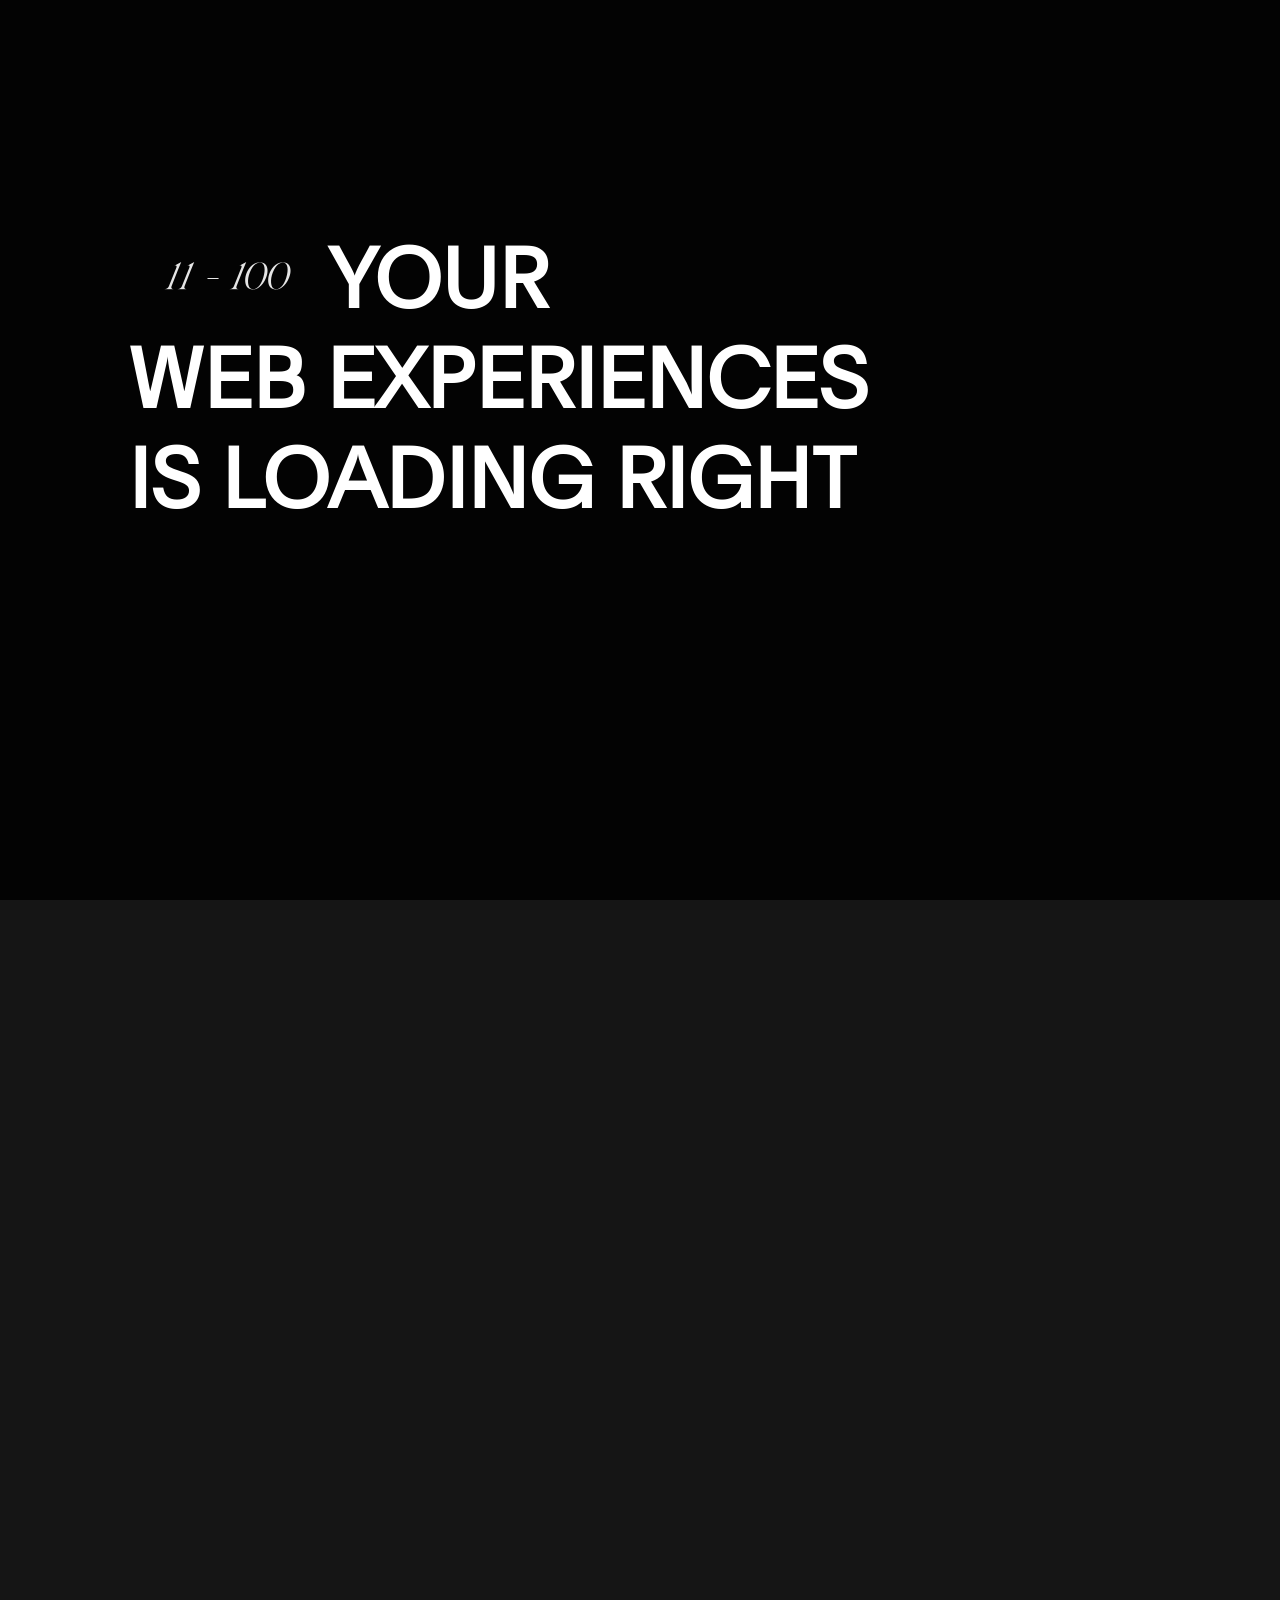
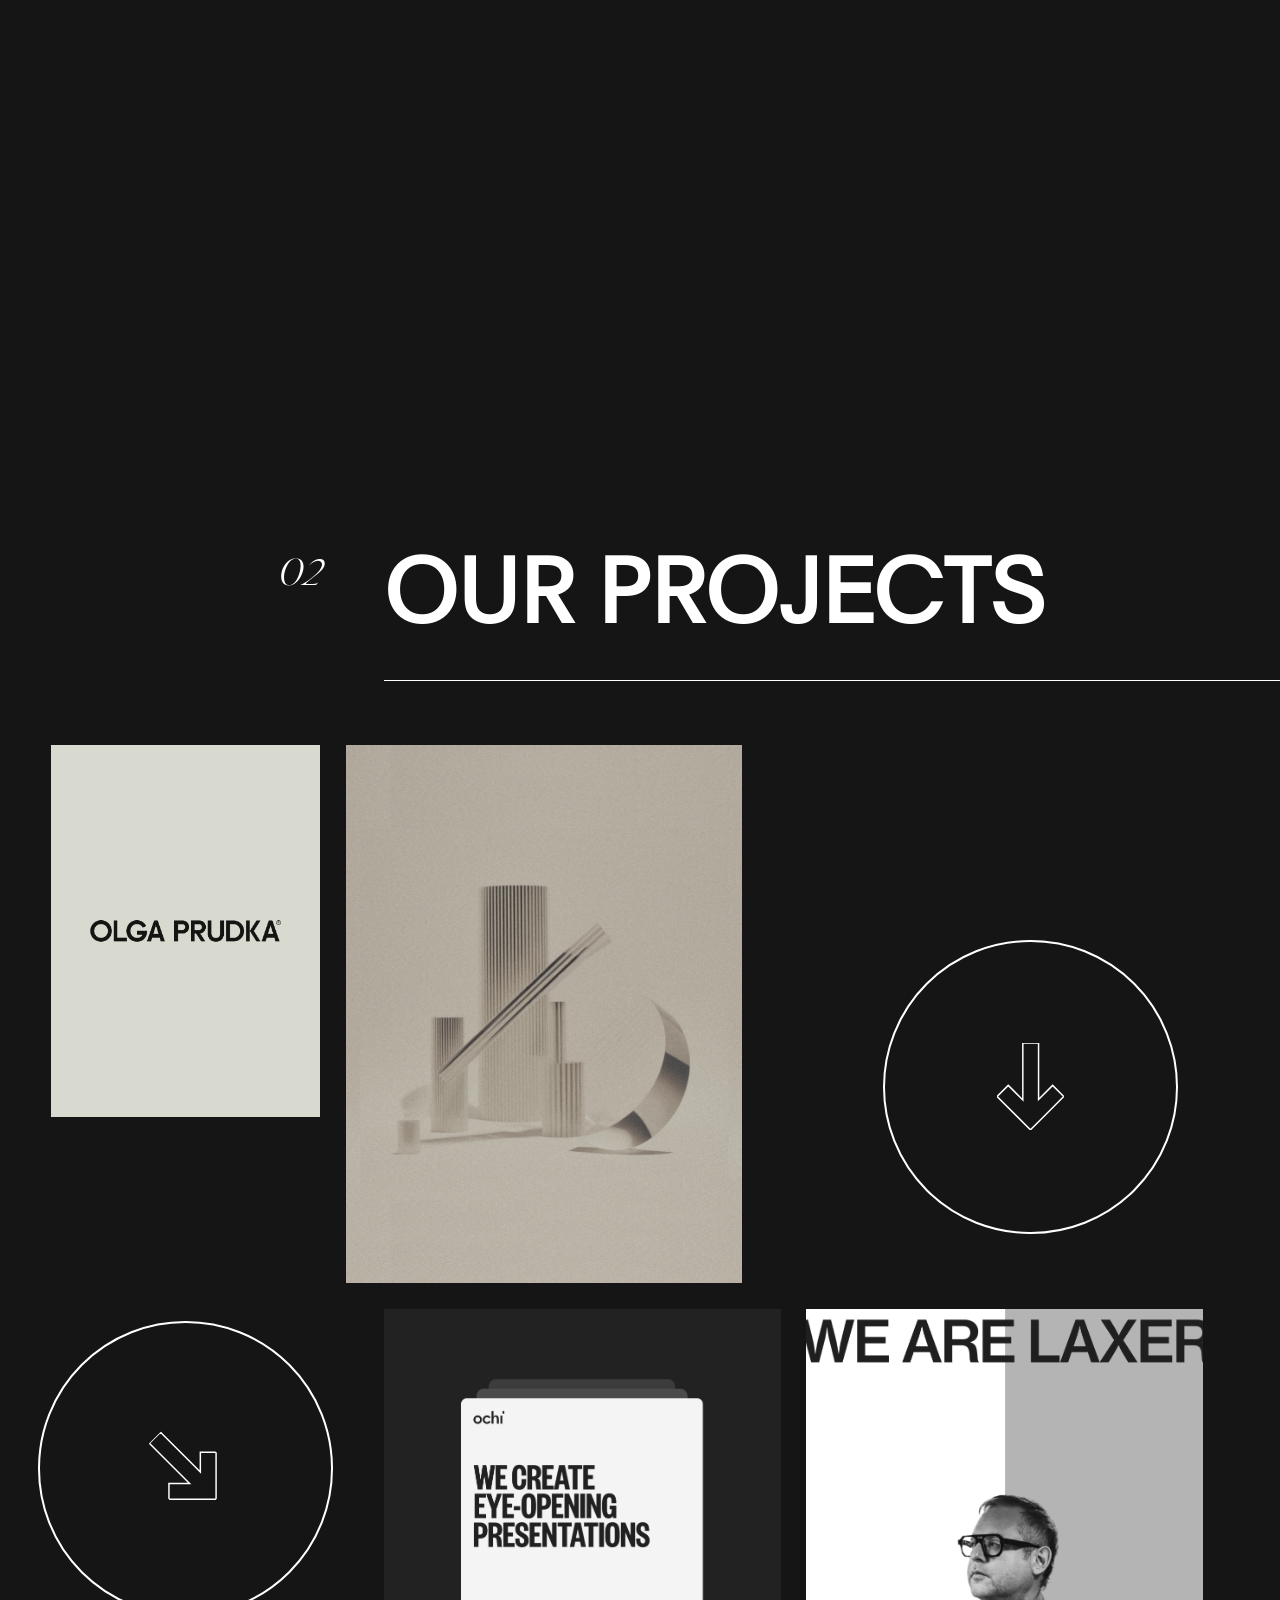
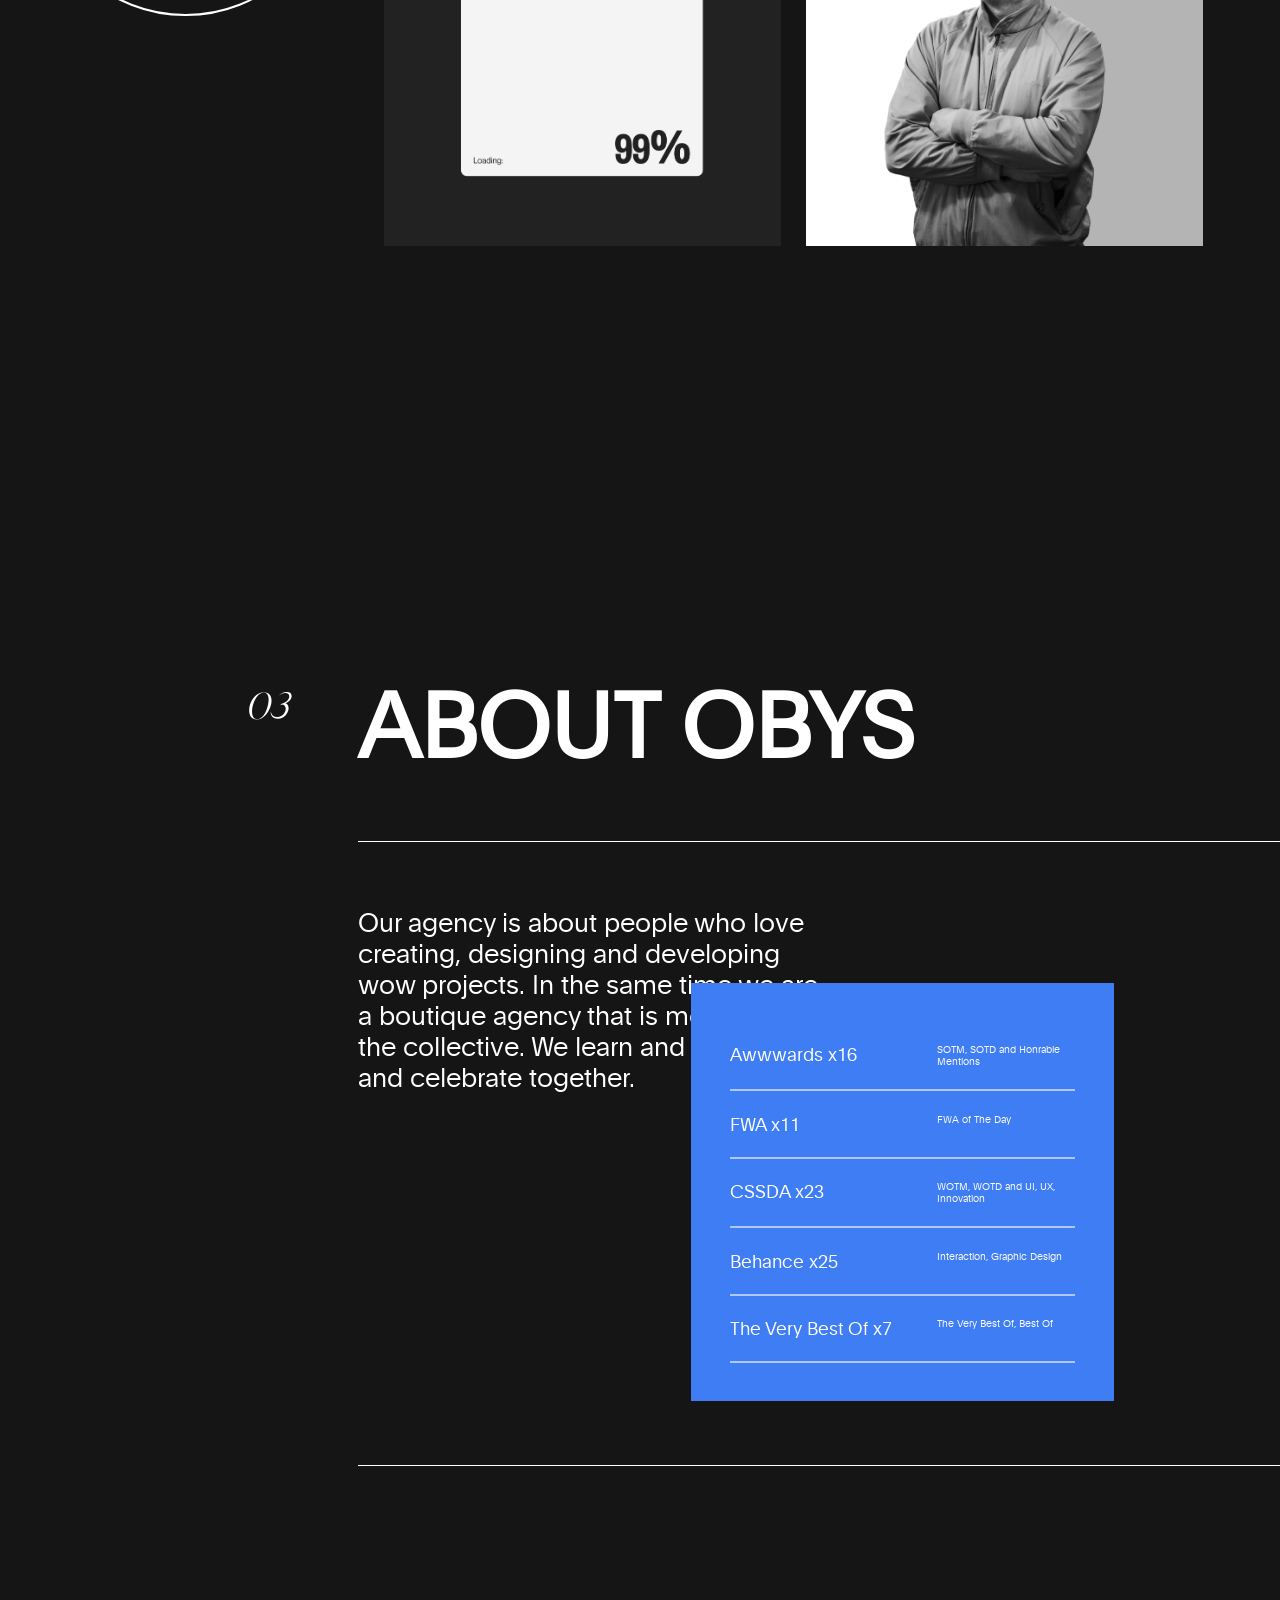
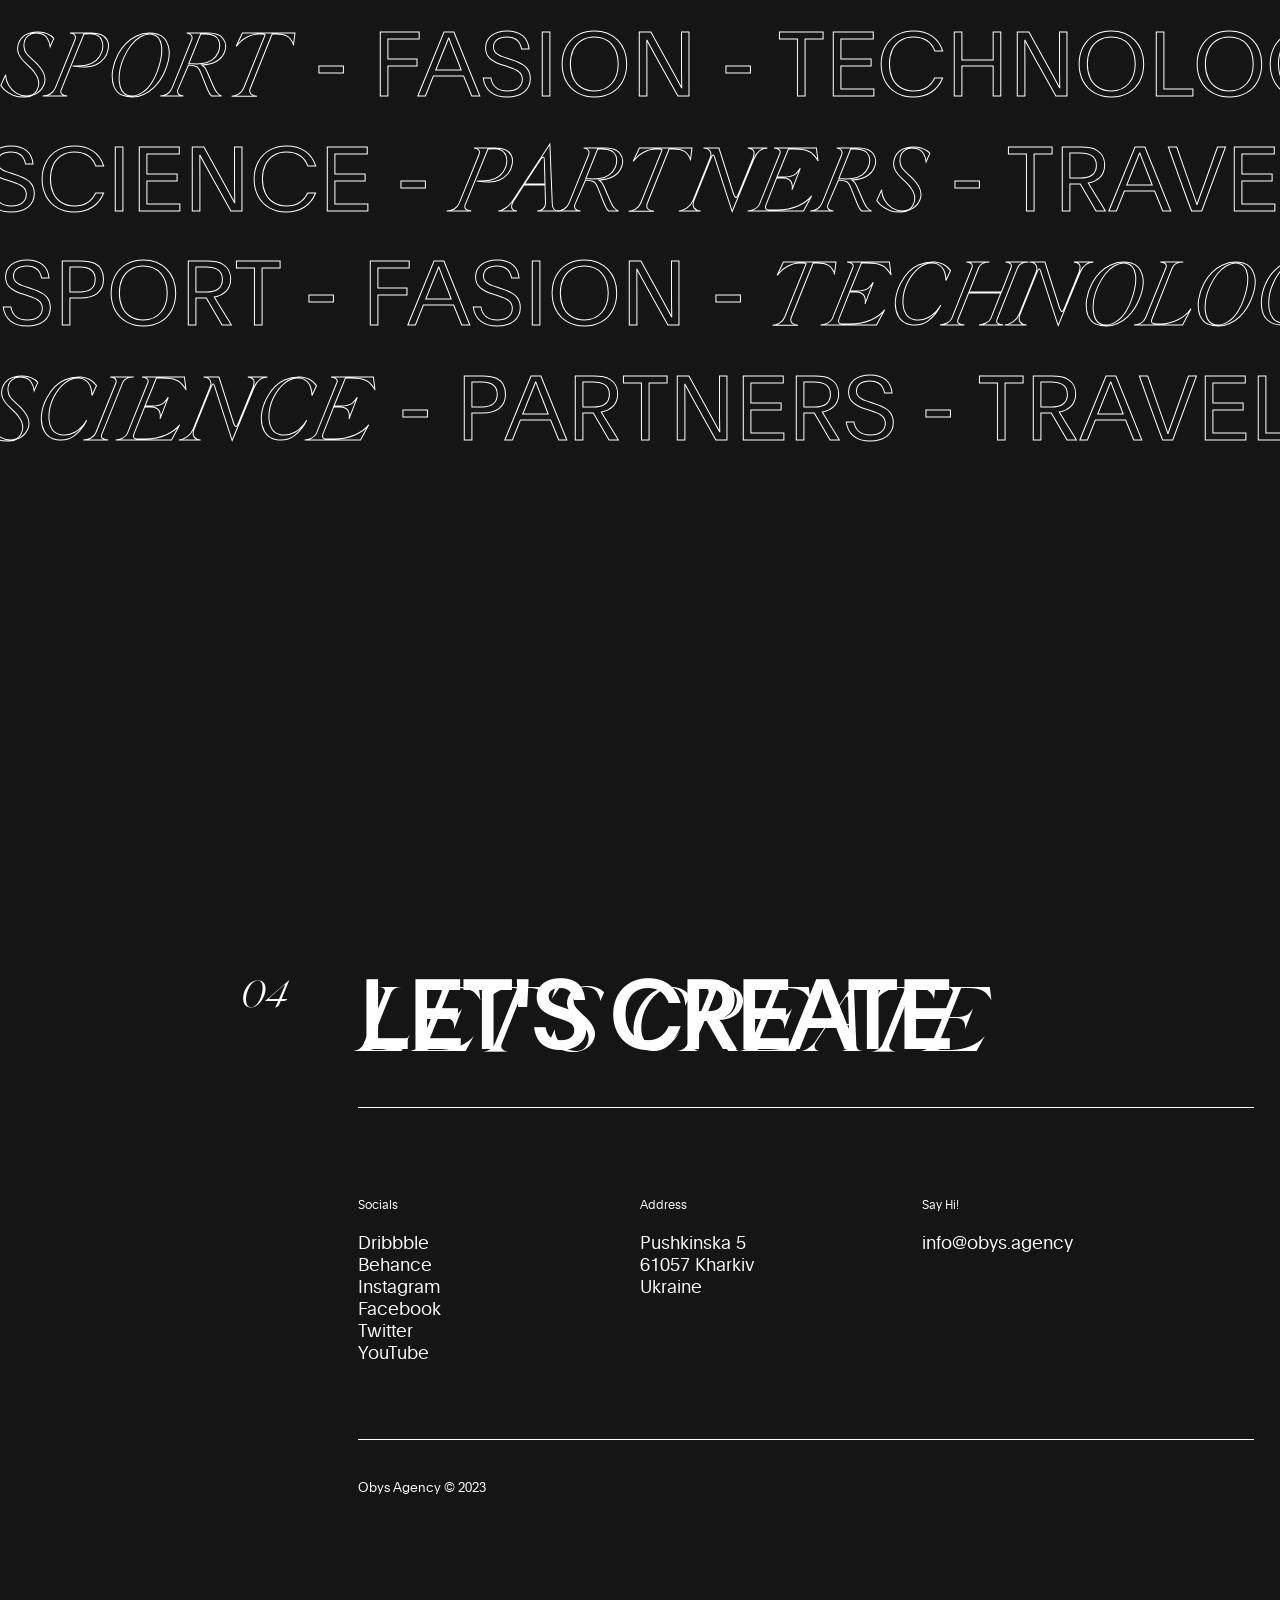
==== commit 6c36e4d9: "completed" ====
--- a/tut.html
+++ b/tut.html
@@ -7,7 +7,7 @@
     <meta name="viewport" content="width=device-width, initial-scale=1.0">
     <title>Obys Agency</title>
     <!-- favicon -->
-    <link rel="shortcut icon" href="favicon.png" type="image/x-icon">
+    <link rel="shortcut icon" href="favicon.jpg" type="image/x-icon">
     <!-- locomotive css  -->
     <link rel="stylesheet" href="https://cdn.jsdelivr.net/npm/locomotive-scroll@3.5.4/dist/locomotive-scroll.css">
     <!-- shery css  -->
